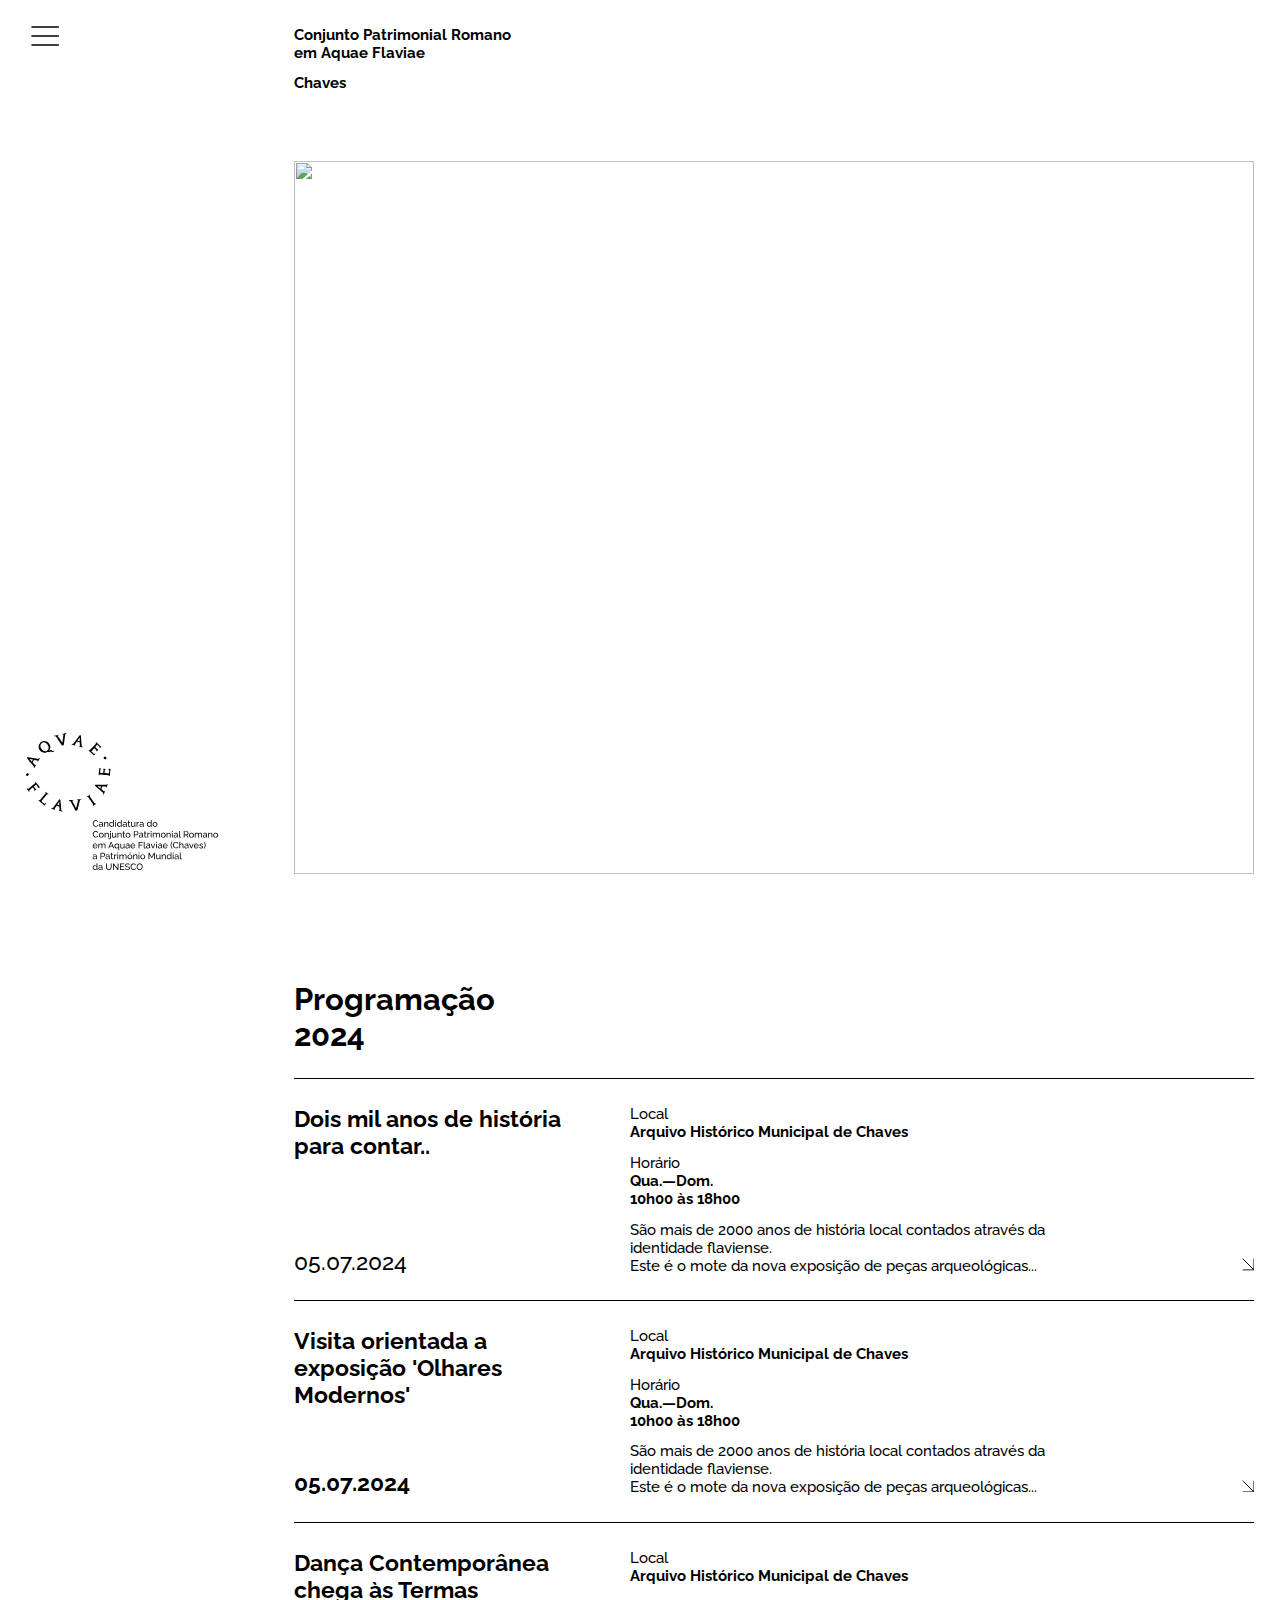
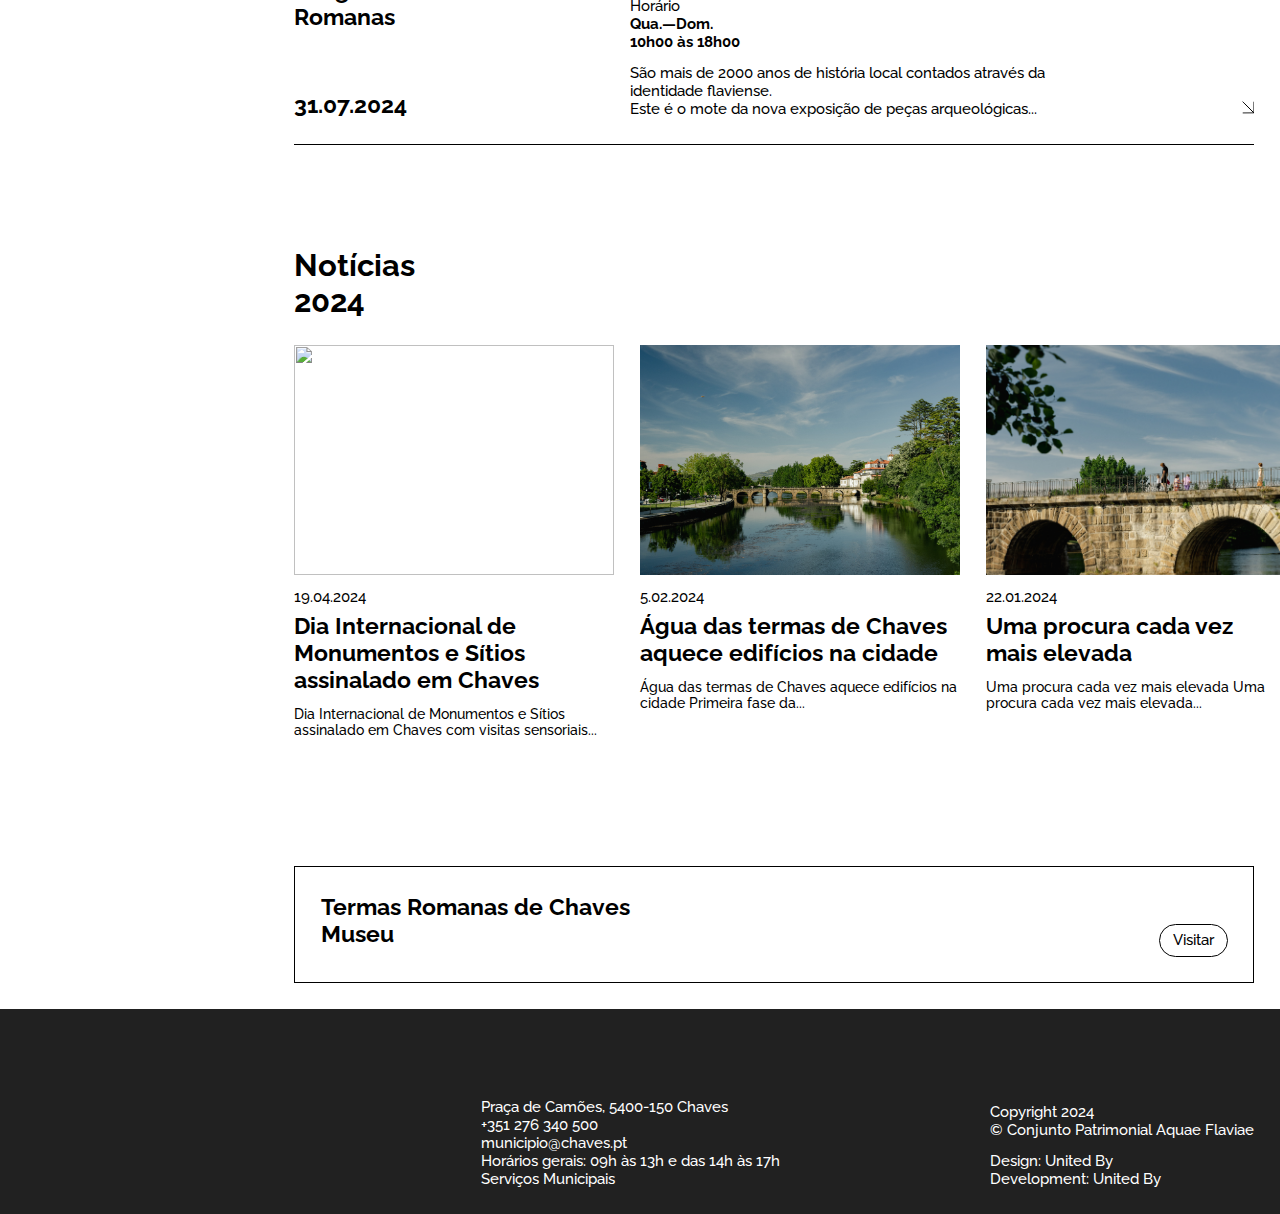
==== index.html @ f95d2edf "++" ====
<!DOCTYPE html>
<html>

<head>
    <title>Aqua Flaviae</title>
    <meta charset="UTF-8">
    <meta name="viewport" content="width=device-width, initial-scale=1.0">
    <link rel="stylesheet" href="style.css">
    <script src="https://cdnjs.cloudflare.com/ajax/libs/gsap/3.11.2/gsap.min.js"></script>
    <script src="https://cdnjs.cloudflare.com/ajax/libs/gsap/3.11.2/Draggable.min.js"></script>
    <script src="https://cdnjs.cloudflare.com/ajax/libs/gsap/3.11.2/InertiaPlugin.min.js"></script>
    <link rel="stylesheet" href="flickity.css" media="screen">
</head>

<body>
    <div class="geralDiv">
        <div class="lateralDiv">
            <header>
                <div class="menuHeader">
                    <div id="menuIconDesktop" class="menuIcon menuDesktop">
                        <svg id="openMenuDesktop" xmlns="http://www.w3.org/2000/svg" viewBox="0 0 17.2 12.2">
                            <defs>
                                <style>
                                </style>
                            </defs>
                            <g id="Layer_1-2" data-name="Layer 1">
                                <g>
                                    <line class="cls-1" x1=".6" y1=".6" x2="16.6" y2=".6" />
                                    <line class="cls-1" x1=".6" y1="6.1" x2="16.6" y2="6.1" />
                                    <line class="cls-1" x1=".6" y1="11.6" x2="16.6" y2="11.6" />
                                </g>
                            </g>
                        </svg>
                        <svg id="closeMenuDesktop" xmlns="http://www.w3.org/2000/svg" viewBox="0 0 12.51 12.51">
                            <defs>
                                <style>
                                </style>
                            </defs>
                            <g id="Layer_1-2" data-name="Layer 1">
                                <g>
                                    <line class="cls-1" x1=".6" y1=".6" x2="11.91" y2="11.91" />
                                    <line class="cls-1" x1="11.91" y1=".6" x2=".6" y2="11.91" />
                                </g>
                            </g>
                        </svg>
                    </div>
                    <div id="menuItemsDesktop">
                        <a href="index.html">
                            <li class="selected">Início</li>
                        </a>
                        <a href="bemPatrimonial.html">
                            <li>Bem Patrimonial</li>
                        </a>

                        <a href="candidatura.html">
                            <li>Candidatura</li>
                        </a>

                        <a href="unesco.html">
                            <li>UNESCO</li>
                        </a>
                        <a href="contactos.html">
                            <li>Contactos</li>
                        </a>
                        <p class="marginTopHalf">PT/EN</p>
                    </div>
                </div>

                <div class="menuMobile">

                </div>

                <div id="menuIconMobile" class="menuIcon">
                    <img src="data/geral/menu.svg">
                </div>
            </header>

            <div id="logoHeader">
                <a href="index.html"> <img id="logoEstatico" src="data/geral/logoWhite.svg"></a>
            </div>
        </div>

        <div id="logoHeaderMobile">
            <a href="index.html"> <img id="logoEstatico" src="data/geral/logo.svg"></a>
        </div>

        <main class="mainDiv">
            <div class="topDiv">
                <p>Conjunto Patrimonial Romano </p>
                <p>em Aquae Flaviae</p>
                <p class="marginTopHalf">Chaves</p>
            </div>
            <div class="imageIndex">
                <img class="borderRadius" src="data/fotos/2024.05_CHAVES_v1.0_IMG_0368.jpg">
            </div>


            <!--Agenda-->
            <div class="marginTopDouble">
                <div class="agendaDiv">
                    <h2 class="marginTop4 marginBottomDefault">
                        Programação<br>2024
                    </h2>

                    <div class="agendaGeneral">
                        <!--Agenda1-->
                        <a href="agenda.html">
                            <div class="agenda">
                                <div class="agendaH1">
                                    <h3>Dois mil anos de história para contar..</h3>
                                    <h3 class="regular">05.07.2024</h3>
                                </div>
                                <div class="agendaDetails">
                                    <div>
                                        <p class="marginBottomHalf">Local<br>
                                            <span style="font-weight:bold;">Arquivo Histórico Municipal de Chaves</span>
                                        </p>

                                        <p class="marginBottomHalf">Horário<br>
                                            <span style="font-weight:bold;">Qua.—Dom.</span><br>
                                            <span style="font-weight:bold;">10h00 às 18h00</span>
                                        </p>

                                        <p class="noneMobile">São mais de 2000 anos de história local contados através
                                            da identidade
                                            flaviense.<br>
                                            Este é o mote da nova exposição de peças arqueológicas...</p>
                                        </p>
                                    </div>
                                    <div class="agendaArrow">
                                        <svg xmlns="http://www.w3.org/2000/svg" viewBox="0 0 14.79 14.79">
                                            <defs>
                                                <style>

                                                </style>
                                            </defs>
                                            <g id="Layer_1-2" data-name="Layer 1">
                                                <g id="Group_9" data-name="Group 9">
                                                    <path id="Path_1" data-name="Path 1" class="cls-1"
                                                        d="M3.46,3.46l10.24,10.24.08-12.41" />
                                                    <path id="Path_2" data-name="Path 2" class="cls-1"
                                                        d="M1,1l12.7,12.7-12.41.08" />
                                                </g>
                                            </g>
                                        </svg>
                                    </div>
                                </div>
                            </div>
                        </a>

                        <!--Agenda2-->
                        <a href="agenda.html">
                            <div class="agenda">
                                <div class="agendaH1">
                                    <h3>Visita orientada a exposição 'Olhares Modernos'</h3>
                                    <h3>05.07.2024</h3>
                                </div>
                                <div class="agendaDetails">
                                    <div>
                                        <p class="marginBottomHalf">Local<br>
                                            <span style="font-weight:bold;">Arquivo Histórico Municipal de Chaves</span>
                                        </p>

                                        <p class="marginBottomHalf">Horário<br>
                                            <span style="font-weight:bold;">Qua.—Dom.</span><br>
                                            <span style="font-weight:bold;">10h00 às 18h00</span>
                                        </p>

                                        <p class="noneMobile">São mais de 2000 anos de história local contados através
                                            da identidade
                                            flaviense.<br>
                                            Este é o mote da nova exposição de peças arqueológicas...</p>
                                        </p>
                                    </div>
                                    <div class="agendaArrow">
                                        <svg xmlns="http://www.w3.org/2000/svg" viewBox="0 0 14.79 14.79">
                                            <defs>
                                                <style>

                                                </style>
                                            </defs>
                                            <g id="Layer_1-2" data-name="Layer 1">
                                                <g id="Group_9" data-name="Group 9">
                                                    <path id="Path_1" data-name="Path 1" class="cls-1"
                                                        d="M3.46,3.46l10.24,10.24.08-12.41" />
                                                    <path id="Path_2" data-name="Path 2" class="cls-1"
                                                        d="M1,1l12.7,12.7-12.41.08" />
                                                </g>
                                            </g>
                                        </svg>
                                    </div>
                                </div>
                            </div>
                        </a>

                        <!--Agenda3-->
                        <a href="agenda.html">
                            <div class="agenda agendaLast">
                                <div class="agendaH1">
                                    <h3>Dança Contemporânea chega às Termas Romanas</h3>
                                    <h3>31.07.2024</h3>
                                </div>
                                <div class="agendaDetails">
                                    <div>
                                        <p class="marginBottomHalf">Local<br>
                                            <span style="font-weight:bold;">Arquivo Histórico Municipal de Chaves</span>
                                        </p>

                                        <p class="marginBottomHalf">Horário<br>
                                            <span style="font-weight:bold;">Qua.—Dom.</span><br>
                                            <span style="font-weight:bold;">10h00 às 18h00</span>
                                        </p>

                                        <p class="noneMobile">São mais de 2000 anos de história local contados através
                                            da identidade
                                            flaviense.<br>
                                            Este é o mote da nova exposição de peças arqueológicas...</p>
                                        </p>
                                    </div>
                                    <div class="agendaArrow">
                                        <svg xmlns="http://www.w3.org/2000/svg" viewBox="0 0 14.79 14.79">
                                            <defs>
                                                <style>

                                                </style>
                                            </defs>
                                            <g id="Layer_1-2" data-name="Layer 1">
                                                <g id="Group_9" data-name="Group 9">
                                                    <path id="Path_1" data-name="Path 1" class="cls-1"
                                                        d="M3.46,3.46l10.24,10.24.08-12.41" />
                                                    <path id="Path_2" data-name="Path 2" class="cls-1"
                                                        d="M1,1l12.7,12.7-12.41.08" />
                                                </g>
                                            </g>
                                        </svg>
                                    </div>
                                </div>
                            </div>
                        </a>

                    </div>
                </div>
                <div>
                </div>
            </div>


            <!--Notícias-->
            <div class="marginTop4">
                <div class="newsDiv">
                    <h2 class="marginTopDouble marginBottomDefault">
                        Notícias<br>2024
                    </h2>
                    <div class="newsGeneral main-gallery">
                        <!--News1-->
                        <a class="newsLink" href="noticia.html">
                            <div class="news marginBottomDefault gallery-cell">
                                <div class="newsImage">
                                    <img class="borderRadius" src="data/fotos/2024.05_CHAVES_v1.0_IMG_0226.jpg">
                                </div>
                                <div class="newsH1">
                                    <div class="newsH1Title">
                                        <p>19.04.2024</p>
                                        <h3>Dia Internacional de Monumentos e Sítios assinalado em Chaves</h3>
                                        <p>Dia Internacional de Monumentos e Sítios assinalado em Chaves com visitas
                                            sensoriais...</p>
                                    </div>
                                    <div class="agendaArrow">
                                        <svg xmlns="http://www.w3.org/2000/svg" viewBox="0 0 14.79 14.79">
                                            <defs>
                                                <style>

                                                </style>
                                            </defs>
                                            <g id="Layer_1-2" data-name="Layer 1">
                                                <g id="Group_9" data-name="Group 9">
                                                    <path id="Path_1" data-name="Path 1" class="cls-1"
                                                        d="M3.46,3.46l10.24,10.24.08-12.41" />
                                                    <path id="Path_2" data-name="Path 2" class="cls-1"
                                                        d="M1,1l12.7,12.7-12.41.08" />
                                                </g>
                                            </g>
                                        </svg>
                                    </div>
                                </div>
                            </div>
                        </a>
                        <!--News2-->
                        <a class="newsLink" href="noticia.html">
                            <div class="news marginBottomDefault gallery-cell">
                                <div class="newsImage">
                                    <img class="borderRadius" src="data/fotos/2024.05_CHAVES_v1.0_IMG_0262.jpg">
                                </div>
                                <div class="newsH1">
                                    <div class="newsH1Title">
                                        <p>5.02.2024</p>
                                        <h3>Água das termas de Chaves aquece edifícios na cidade</h3>
                                        <p>Água das termas de Chaves aquece edifícios na cidade Primeira fase da...</p>
                                    </div>
                                    <div class="agendaArrow">
                                        <svg xmlns="http://www.w3.org/2000/svg" viewBox="0 0 14.79 14.79">
                                            <defs>
                                                <style>

                                                </style>
                                            </defs>
                                            <g id="Layer_1-2" data-name="Layer 1">
                                                <g id="Group_9" data-name="Group 9">
                                                    <path id="Path_1" data-name="Path 1" class="cls-1"
                                                        d="M3.46,3.46l10.24,10.24.08-12.41" />
                                                    <path id="Path_2" data-name="Path 2" class="cls-1"
                                                        d="M1,1l12.7,12.7-12.41.08" />
                                                </g>
                                            </g>
                                        </svg>
                                    </div>
                                </div>
                            </div>
                        </a>
                        <!--News3-->
                        <a class="newsLink" href="noticia.html">
                            <div class="news marginBottomDefault gallery-cell">
                                <div class="newsImage">
                                    <img class="borderRadius" src="data/fotos/2024.05_CHAVES_v1.0_IMG_0247.jpg">
                                </div>
                                <div class="newsH1">
                                    <div class="newsH1Title">
                                        <p>22.01.2024</p>
                                        <h3>Uma procura cada vez mais elevada</h3>
                                        <p>Uma procura cada vez mais elevada Uma procura cada vez mais elevada...</p>
                                    </div>
                                    <div class="agendaArrow">
                                        <svg xmlns="http://www.w3.org/2000/svg" viewBox="0 0 14.79 14.79">
                                            <defs>
                                                <style>

                                                </style>
                                            </defs>
                                            <g id="Layer_1-2" data-name="Layer 1">
                                                <g id="Group_9" data-name="Group 9">
                                                    <path id="Path_1" data-name="Path 1" class="cls-1"
                                                        d="M3.46,3.46l10.24,10.24.08-12.41" />
                                                    <path id="Path_2" data-name="Path 2" class="cls-1"
                                                        d="M1,1l12.7,12.7-12.41.08" />
                                                </g>
                                            </g>
                                        </svg>
                                    </div>
                                </div>
                            </div>
                        </a>
                        <!--News4-->
                        <a class="newsLink" href="noticia.html">
                            <div class="news marginBottomDefault gallery-cell">
                                <div class="newsImage">
                                    <img class="borderRadius" src="data/fotos/2024.05_CHAVES_v1.0_IMG_0368.jpg">
                                </div>
                                <div class="newsH1">
                                    <div class="newsH1Title">
                                        <p>22.01.2024</p>
                                        <h3>Uma procura cada vez mais elevada</h3>
                                        <p>Uma procura cada vez mais elevada Uma procura cada vez mais elevada...</p>
                                    </div>
                                    <div class="agendaArrow">
                                        <svg xmlns="http://www.w3.org/2000/svg" viewBox="0 0 14.79 14.79">
                                            <defs>
                                                <style>

                                                </style>
                                            </defs>
                                            <g id="Layer_1-2" data-name="Layer 1">
                                                <g id="Group_9" data-name="Group 9">
                                                    <path id="Path_1" data-name="Path 1" class="cls-1"
                                                        d="M3.46,3.46l10.24,10.24.08-12.41" />
                                                    <path id="Path_2" data-name="Path 2" class="cls-1"
                                                        d="M1,1l12.7,12.7-12.41.08" />
                                                </g>
                                            </g>
                                        </svg>
                                    </div>
                                </div>
                            </div>
                        </a>
                    </div>
                </div>

                <div class="arrowScroll">
                    <img id="backArrowNews" src="data/geral/arrowBack.svg">
                    <img id="nextArrowNews" src="data/geral/arrowNext.svg">
                </div>
                <div>
                </div>
            </div>

            <!--Visita-->
            <div class="marginTop4 visitaDiv">
                <div>
                    <h3> <span style="font-weight:bold;">Termas Romanas de Chaves</span><br>Museu</h3>
                </div>
                <div class="buttonVisitDiv">
                    <a href="https://museutermasromanaschaves.pt/" target="_blank"><button
                            class="button">Visitar</button></a>
                </div>
            </div>
        </main>

    </div>
    <footer id="footer">
        <div>
            <img id="logoFooter" src="data/geral/logoWhite.svg">
        </div>
        <div class="footerContent">

            <div class="noneMobile"></div>
            <div>
                <p>Praça de Camões, 5400-150 Chaves</p>
                <p>+351 276 340 500</p>
                <p>municipio@chaves.pt</p>
                <p>Horários gerais: 09h às 13h e das 14h às 17h</p>
                <p>Serviços Municipais</p>
            </div>
            <div>
                <p>Copyright 2024</p>
                <p class="marginBottomHalf">© Conjunto Patrimonial Aquae Flaviae</p>
                <p>Design: United By</p>
                <p>Development: United By</p>
            </div>
        </div>
    </footer>



    <script src="js/mobileHeight.js"></script>
    <script src="js/header.js"></script>
    <script src="js/flikity.js"></script>
    <script src="js/index.js"></script>
</body>

</html>
---- style.css ----
@import url('https://fonts.googleapis.com/css2?family=Raleway:ital,wght@0,100..900;1,100..900&display=swap');

:root {
    --marginH: 2vw;
    --marginHMobile: 6vw;
    --topDiv: 15vh;
    --topDivMobile: 10vh;
    --borderRadius: 0px;
    --headerHeightMobile: 15vh;


    --black: #212121;
    --grey: #F2F2F2;

}


* {
    margin: 0;
    padding: 0;
    font-family: "Raleway", sans-serif;
    font-optical-sizing: auto;
    font-weight: 500;
    font-style: normal;
}

body {
    overflow-x: hidden;
}

p,
li,
.button {
    font-size: calc(10px + 0.390625vw);
}

p,
h3 {
    text-wrap: pretty;
}

.button {
    font-size: calc(10px + 0.390625vw);
}

.newsDetails p {
    font-size: calc(10px + 0.390625vw);
    text-wrap: wrap;
}

footer p {
    font-size: calc(10px + 0.390625vw);
}

h1 {
    font-size: calc(30px + 0.390625vw);
    font-weight: 700;
}

h2 {
    font-size: calc(26px + 0.390625vw);
    font-weight: 700;
}

h3 {
    font-size: calc(18px + 0.390625vw);
    font-weight: 700;
}

h4 {
    font-size: calc(13px + 0.390625vw);
    font-weight: 500;
    text-wrap: pretty;
}

.borderRadius {
    border-radius: var(--borderRadius);
}

.bold {
    font-weight: 700 !important;
}

.regular{
    font-weight: 500 !important;
}

::-moz-selection {
    background: var(--grey);
}

::selection {
    background: var(--grey);
}


a {
    text-decoration: none;
    color: black;
}

.marginTopDefault {
    margin-top: var(--marginH);
}

.marginBottomDefault {
    margin-bottom: var(--marginH);
}


.marginTopDouble {
    margin-top: calc(var(--marginH) * 2);
}

.marginBottomDouble {
    margin-bottom: calc(var(--marginH) * 2);
}

.marginTopHalf {
    margin-top: calc(var(--marginH) / 2);
}

.marginBottomHalf {
    margin-bottom: calc(var(--marginH) / 2);
}

.marginTop4 {
    margin-top: calc(var(--marginH) * 4);
}

.marginBottom4 {
    margin-bottom: calc(var(--marginH) * 4);
}

.marginTopTriple {
    margin-top: calc(var(--marginH) * 3);
}

.marginBottomTriple {
    margin-bottom: calc(var(--marginH) * 3);
}


/*geral*/
.arrowScroll {
    display: none !important;
}

.geralDiv {
    display: flex;
    justify-content: space-between;
}

.lateralDiv {
    width: 25%;
    height: calc(100vh - var(--marginH)*2);
    display: flex;
    flex-direction: column;
    justify-content: space-between;
    position: -webkit-sticky;
    position: sticky;
    background-color: white;
    top: 0;
    z-index: 2;
    padding: var(--marginH);
}

.mainDiv {
    width: 75%;
    padding: var(--marginH);
}

.topDiv {
    min-height: var(--topDiv);
}

header {
    height: var(--topDiv);
}

.topDiv p {
    font-weight: 700;
}

.textDiv {
    width: 60%;
}

.section {
    min-height: calc(100vh - var(--marginH) * 2);
    display: flex;
    flex-direction: column;
    justify-content: space-between;
    gap: var(--marginH);
}



/*header*/
.menuIcon {
    width: 3vw;
    display: flex;
    align-items: flex-start;
    justify-content: center;
}

.menuIcon svg {
    height: 1.2vw;
    min-height: 20px;
    fill: none;
    stroke: #000;
    stroke-linecap: round;
    stroke-miterlimit: 10;
    stroke-width: 1px;
}

#menuIconMobile {
    display: none;
}

.menuHeader {
    display: flex;
}

.menuHeader img {
    height: calc(var(--marginH)/2)
}

#closeMenuDesktop {
    display: none;
}

#logoHeader {
    display: grid;
    position: fixed;
    bottom: 0;
    margin-bottom: var(--marginH);
    mix-blend-mode: difference;
    width: calc(21% - var(--marginH)*3);
}


#logoHeaderMobile {
    display: none;
}

#menuItemsDesktop li {
    list-style-type: none;
    margin-left: 0vw;
    transition: margin-left 0.5s;
}

#menuItemsDesktop li:hover {
    margin-left: 1vw;
    transition: margin-left 0.5s;
}

#menuItemsDesktop {
    display: block;
    margin-left: calc(var(--marginH)/4);
    opacity: 0;
    transition: opacity 0.5s;
    pointer-events: none;
}

#menuItemsDesktop.show {
    display: block;
    opacity: 1;
    pointer-events: visible;
}

.selected {
    font-weight: 700;
}

#logoPart1 {
    transition: transform 0.1s linear;
    width: calc(70% / 2.5) !important;
}



/*patrimonio mundial*/
.imagePatrimonio img {
    height: 50vh !important;
    border-radius: var(--borderRadius);
}

.image100 {
    width: calc(100% - var(--marginH)/2);
    object-fit: cover;
    border-radius: var(--borderRadius);
}

.marginPatrimonio {
    margin-top: 15vh;
}

.section50 {
    display: flex;
    justify-content: space-between;

}

.imageSectionFlex {
    display: flex;
    justify-content: space-between;
}

.imageSectionFlex img {
    width: 30%;
    border-radius: var(--borderRadius);
}

.section50 .imageSection,
.section50 .textDiv {
    width: calc(50% - var(--marginH)/2);
}

.imagePatrimonio50 {
    width: 100%;
    border-radius: var(--borderRadius);
}

.textDiv h3 {
    font-weight: 500;
}

.seeMore {
    text-decoration: underline;
}


.section50 .textDiv {
    display: flex;
    flex-direction: column;
    justify-content: space-between;
    gap: var(--marginH);
}



/*Unesco*/
.textDiv50 {
    display: flex;
    justify-content: space-between
}

.textDiv50 div {
    width: calc(50% - var(--marginH));
}

.textDiv50 .buttonUnesco {
    width: auto !important;
    ;
}

.buttonUnesco {
    display: flex;
    gap: var(--marginH);
}

.alignEnd {
    display: flex;
    justify-content: flex-end;
}

.imageIndex video {
    width: 100%;
    height: calc(100vh - var(--marginH)* 2 - var(--topDiv));
    object-fit: cover;
    border-radius: var(--borderRadius);
}

.imageSectionFlex video {
    width: 30%;
    border-radius: var(--borderRadius);
}



/*index*/
.imageIndex img {
    width: 100%;
    height: calc(100vh - var(--marginH)* 2 - var(--topDiv));
    object-fit: cover;
    border-radius: var(--borderRadius);
}



.test {
    margin-top: var(--marginH)
}


.agenda {
    display: flex;
    justify-content: space-between;
    border-top: solid 1px black;
    padding: var(--marginH) 0 ;
    border-radius: var(--borderRadius);
    transition: background-color 0.5s;
}

.agendaLast {
    border-bottom: solid 1px black;
    padding-bottom: var(--marginH);
}

.agenda:hover {
    cursor: pointer;
}

.agendaH1 {
    width: 30%;
    display: flex;
    flex-direction: column;
    justify-content: space-between;
}

.agendaDetails {
    width: 65%;
    display: flex;
    justify-content: flex-end;
    gap: var(--marginH);
}

.agendaArrow {
    align-items: flex-end;
    margin-left: calc(var(--marginH));
    align-self: flex-end;
}

.agendaArrow svg {
    width: 1vw;
    fill: none;
    stroke: #000;
    stroke-linecap: round;
    stroke-linejoin: round;
    stroke-width: 1px;
}

.newsGeneral {
    display: inline-flex;
    gap: calc(var(--marginH));
    overflow: hidden;
    white-space: nowrap;
    cursor: grab;
    user-select: none;
    -webkit-user-drag: none;
    -moz-user-select: none;
    -ms-user-select: none;
}

.news {
    user-select: none;
    color: black;
    flex: 0 0 auto;
    width: 25vw;
    transform: stroke-width 1s;
}

.newsLink {
    position: relative;
}

.news .agendaArrow {
    position: absolute;
    bottom: 0;
    right: 0;
    display: none;
}

.newsGeneral:active {
    cursor: grabbing;
}

.newsH1 {
    display: flex;
    justify-content: space-between;
    align-items: flex-start;
    text-wrap: wrap;
}

.newsImage {
    margin-bottom: calc(var(--marginH)/2);

    max-width: 100%;
    overflow: hidden;
}

.newsImage img {
    height: 18vw;
    width: 25vw;
    object-fit: cover;
    display: block;
    max-width: 100%;
}

.visitaDiv {
    display: flex;
    justify-content: space-between;
    border-color: black;
    border-width: 1px;
    border-style: solid;
    padding: calc(var(--marginH));
    border-radius: var(--borderRadius);
    height: 5vw;
}


.news p {
    text-wrap: pretty;
}

.newsH1Title {
    width: 100%;
    display: flex;
    flex-direction: column;
    justify-content: space-between;
    text-wrap: wrap;
}

.newsH1Title h3 {
    text-wrap: pretty;
    margin-bottom: calc(var(--marginH)/2);
}

.newsH1Title p:first-child {
    margin-bottom: calc(var(--marginH)/4);
}

.newsH1Title p:last-child {
    font-size: calc(9px + 0.390625vw);
}

.button {
    background-color: white;
    color: black;
    border-color: black;
    border-width: 1px;
    border-style: solid;
    padding: calc(var(--marginH)/4) calc(var(--marginH)/2);
    text-align: center;
    text-decoration: none;
    border-radius: 100px;
    display: inline-block;
    transition: background-color 1s;
}

.button:hover {
    background-color: var(--grey);
    cursor: pointer;
}

.buttonVisitDiv {
    display: flex;
    align-items: flex-end;
}

.arrowScroll img {
    width: 1.5vw;
}

.arrowScroll {
    width: 100%;
    display: flex;
    justify-content: space-between;
}

.arrowScroll img {
    cursor: pointer;
}






/*news*/
.topDivNews {
    display: flex;
    flex-direction: column;
    justify-content: space-between;
}


.newsDetails {
    align-self: flex-end;
}

.newsDetails p {
    font-weight: 500 !important;
}

.titleNews {
    width: 40%;
}

.titleNews h1 {
    text-wrap: pretty;
}



/*agenda*/
.topDivAgenda {
    display: flex;
    justify-content: space-between;
}





/*contactos*/
@keyframes pulse {
    0% {
        transform: scale(1);
    }

    50% {
        transform: scale(2);
    }

    100% {
        transform: scale(1);
    }
}

#mapaChaves {
    position: relative;
    display: inline-block;
}

.ellipse {
    background-color: white;
    z-index: 10;
    border-radius: 50%;
    animation: pulse 5s infinite;
    transform-origin: center;
    width: 1.5vw;
    height: 1.5vw;
}

#ellipseTermas {
    position: absolute;
    top: 44%;
    right: 34.5%;
}

#infoEllipseTermas {
    position: absolute;
    top: 44%;
    right: calc(34.5% + 5%);
}

#ellipsePonte {
    position: absolute;
    top: 54%;
    right: 30.7%;
}

#infoEllipsePonte {
    position: absolute;
    top: 63%;
    right: 18%;
}


.infoEllipse {
    display: none;
    position: absolute;
    background-color: white;
    padding: 10px;
    border: 1px solid #ccc;
    z-index: 20;
    padding: calc(var(--marginH)/2);
    background-color: white;
    border-radius: var(--borderRadius);
}



/*footer*/
footer {
    background-color: var(--black);
    color: white;
    min-height: calc(10vw + var(--marginH) *2);
}

#logoFooter {
    display: none;
    width: 13vw;
}

.footerContent {
    display: flex;
    padding: var(--marginH);
    justify-content: space-between;
    align-items: flex-end;
    min-height: calc(10vw + var(--marginH));
}

.footerContent div {
    min-width: 20%;
}


@media screen and (max-width:900px) {

    /*geral*/
    p,
    .button {
        font-size: calc(13px + 0.390625vw);
    }

    .newsH1Title p:last-child {
        font-size: calc(13px + 0.390625vw);
    }

    h1 {
        font-size: calc(25px + 0.390625vw);
        font-weight: 700;
    }

    h2 {
        font-size: calc(22px + 0.390625vw);
        font-weight: 700;
    }

    h3 {
        font-size: calc(16px + 0.390625vw);
        font-weight: 700;
    }

    #menuIconDesktop {
        display: none;
    }

    #menuIconMobile {
        display: block;
        width: calc(var(--marginHMobile));
    }

    footer {
        z-index: 100;
        position: relative;
        min-height: 12vh !important;
        padding: var(--marginHMobile);
    }

    #logoFooter {
        height: 12vh;
        display: block;
        width: auto;
    }

    .noneMobile {
        display: none;
    }

    #menuItemsDesktop {
        display: none;
    }

    #logoHeader {
        display: none;
    }

    #logoHeaderMobile {
        background-color: white;
        height: 12vh;
        display: block;
        width: 100%;
        position: fixed;
        z-index: 3;
        padding: var(--marginHMobile);
        left: 0;
        right: 0;
        bottom: 0;
        top: auto;
    }

    #closeMenuDesktop {
        display: none;
    }

    .marginTopDefault {
        margin-top: var(--marginHMobile);
    }

    .marginBottomDefault {
        margin-bottom: var(--marginHMobile);
    }

    .marginTopDouble {
        margin-top: calc(var(--marginHMobile) * 2);
    }

    .marginBottomDouble {
        margin-bottom: calc(var(--marginHMobile) * 2);
    }

    .marginTopHalf {
        margin-top: calc(var(--marginHMobile) / 2);
    }

    .marginBottomHalf {
        margin-bottom: calc(var(--marginHMobile) / 2);
    }

    .footerContent {
        align-items: flex-start;
        margin-top: 6vw;
        align-items: flex-start;
        margin-top: var(--marginHMobile);
        gap: var(--marginHMobile);
        flex-direction: column;
    }

    .button{
        padding: calc(var(--marginHMobile) / 4) calc(var(--marginHMobile) / 2);
    }





    /*index*/
    .geralDiv {
        padding: 0;
        margin: 0;
    }

    .lateralDiv {
        width: 5vw;
        padding: var(--marginHMobile);
    }

    .menuItems {
        display: none;
    }

    .mainDiv {
        width: calc(95vw - var(--marginHMobile) * 4);
        padding: var(--marginHMobile);
        overflow-x: hidden;

    }

    #menuItemsDesktop {
        display: none;
    }

    .menuHeader img {
        height: calc(var(--marginHMobile)* 0.7);
    }

    .topDiv {
        height: var(--topDivMobile);
        display: flex;
        flex-direction: column;
    }

    .imageIndex img {
        height: calc(var(--vh, 1h) * 100 - var(--marginHMobile) * 3 - var(--topDivMobile) - 12vh);
        object-fit: cover;
    }

    #logoEstatico {
        width: auto !important;
        height: 100%;
    }

    .agenda {
        flex-direction: column;
        min-width: 50vw !important;
        padding: var(--marginHMobile) 0 ;
    }

    .agendaH1 {
        width: 100%;
        margin-bottom: var(--marginHMobile);
    }

    .agendaDetails {
        width: 100%;
        display: block;
    }

    .agendaArrow svg {
        width: 3.5vw;
    }

    .agendaArrow {
        display: flex;
        align-items: flex-end;
        margin-left: calc(var(--marginH));
        justify-content: flex-end;
    }

    .agendaGeneral {
        gap: calc(var(--marginH) / 2);
        overflow: hidden;
        white-space: nowrap;
    }

    .agendaGeneral svg {
        display: none;
    }

    .agendaGeneral h3 {
        text-wrap: wrap;
    }

    .agendaDetails p {
        text-wrap: wrap;
    }

    .agendaH1 h2:first-child {
        margin-bottom: calc(var(--marginHMobile) / 2);
    }

    .agendaGeneral {
        gap: var(--marginHMobile);
    }

    .newsGeneral {
        gap: var(--marginHMobile);
    }

    .news {
        min-width: 60vw !important;
    }

    .newsH1Title p:first-child {
        margin-bottom: calc(var(--marginHMobile)/2);
    }

    .newsH1Title h3 {
        margin-bottom: calc(var(--marginHMobile) / 2);
    }

    .newsH1Title p:last-child {
        margin-bottom: calc(var(--marginHMobile) / 2);
    }

    .newsImage img {
        height: 60vw;
        width: 100%;
        margin-top: var(--marginHMobile);
    }

    .newsH1 {
        display: flex;
        flex-direction: column;
    }

    .newsH1 svg {
        margin-top: calc(var(--marginHMobile) / 2);
    }

    .newsH1Title {
        width: 100%;
        margin-top: calc(var(--marginHMobile) / 2);
    }

    .newsDetails {
        display: none;
    }

    .arrowScroll img {
        display: none;
    }

    .visitaDiv {
        height: fit-content;
        padding: calc(var(--marginHMobile));
        flex-direction: column;
    }

    .buttonVisitDiv {
        margin-top: calc(var(--marginHMobile)/2);
        justify-content: flex-end;
    }



}
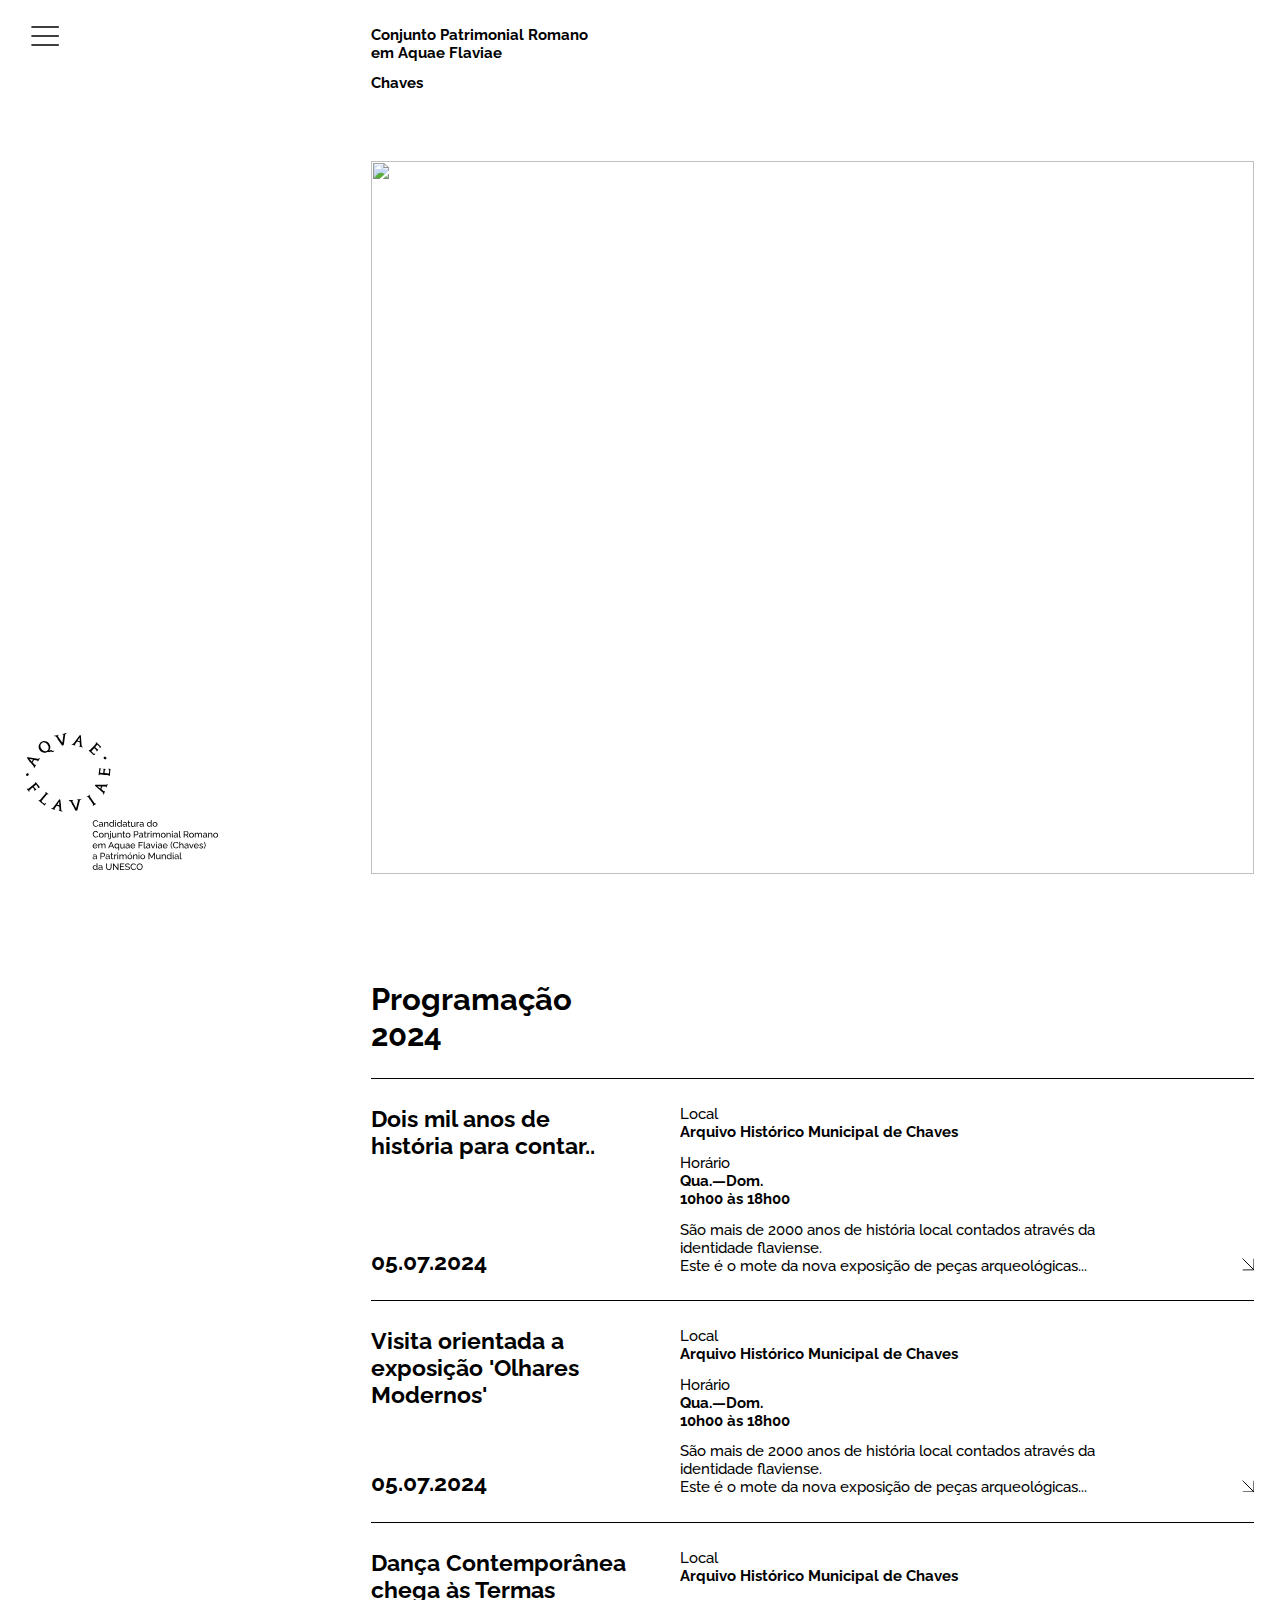
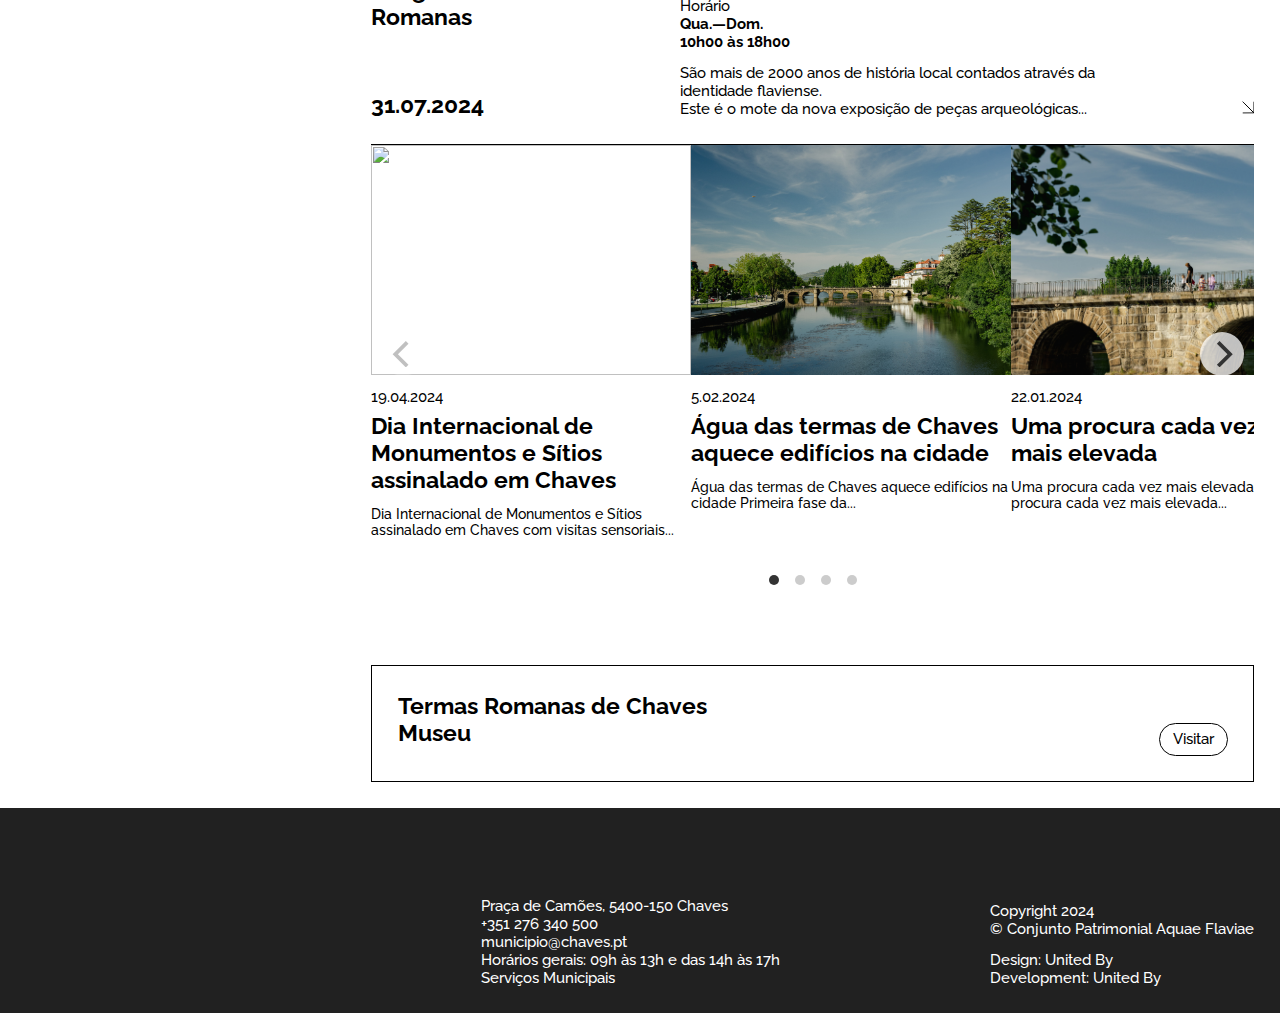
==== commit ccba208e: "+" ====
--- a/index.html
+++ b/index.html
@@ -66,10 +66,6 @@
                     </div>
                 </div>
 
-                <div class="menuMobile">
-
-                </div>
-
                 <div id="menuIconMobile" class="menuIcon">
                     <img src="data/geral/menu.svg">
                 </div>
@@ -108,7 +104,7 @@
                             <div class="agenda">
                                 <div class="agendaH1">
                                     <h3>Dois mil anos de história para contar..</h3>
-                                    <h3 class="regular">05.07.2024</h3>
+                                    <h3 class="agendaDate">05.07.2024</h3>
                                 </div>
                                 <div class="agendaDetails">
                                     <div>
@@ -153,7 +149,7 @@
                             <div class="agenda">
                                 <div class="agendaH1">
                                     <h3>Visita orientada a exposição 'Olhares Modernos'</h3>
-                                    <h3>05.07.2024</h3>
+                                    <h3 class="agendaDate">05.07.2024</h3>
                                 </div>
                                 <div class="agendaDetails">
                                     <div>
@@ -198,7 +194,7 @@
                             <div class="agenda agendaLast">
                                 <div class="agendaH1">
                                     <h3>Dança Contemporânea chega às Termas Romanas</h3>
-                                    <h3>31.07.2024</h3>
+                                    <h3 class="agendaDate">31.07.2024</h3>
                                 </div>
                                 <div class="agendaDetails">
                                     <div>
@@ -246,151 +242,130 @@
 
 
             <!--Notícias-->
-            <div class="marginTop4">
-                <div class="newsDiv">
-                    <h2 class="marginTopDouble marginBottomDefault">
-                        Notícias<br>2024
-                    </h2>
-                    <div class="newsGeneral main-gallery">
-                        <!--News1-->
-                        <a class="newsLink" href="noticia.html">
-                            <div class="news marginBottomDefault gallery-cell">
-                                <div class="newsImage">
-                                    <img class="borderRadius" src="data/fotos/2024.05_CHAVES_v1.0_IMG_0226.jpg">
-                                </div>
-                                <div class="newsH1">
-                                    <div class="newsH1Title">
-                                        <p>19.04.2024</p>
-                                        <h3>Dia Internacional de Monumentos e Sítios assinalado em Chaves</h3>
-                                        <p>Dia Internacional de Monumentos e Sítios assinalado em Chaves com visitas
-                                            sensoriais...</p>
-                                    </div>
-                                    <div class="agendaArrow">
-                                        <svg xmlns="http://www.w3.org/2000/svg" viewBox="0 0 14.79 14.79">
-                                            <defs>
-                                                <style>
-
-                                                </style>
-                                            </defs>
-                                            <g id="Layer_1-2" data-name="Layer 1">
-                                                <g id="Group_9" data-name="Group 9">
-                                                    <path id="Path_1" data-name="Path 1" class="cls-1"
-                                                        d="M3.46,3.46l10.24,10.24.08-12.41" />
-                                                    <path id="Path_2" data-name="Path 2" class="cls-1"
-                                                        d="M1,1l12.7,12.7-12.41.08" />
-                                                </g>
-                                            </g>
-                                        </svg>
-                                    </div>
-                                </div>
-                            </div>
-                        </a>
-                        <!--News2-->
-                        <a class="newsLink" href="noticia.html">
-                            <div class="news marginBottomDefault gallery-cell">
-                                <div class="newsImage">
-                                    <img class="borderRadius" src="data/fotos/2024.05_CHAVES_v1.0_IMG_0262.jpg">
-                                </div>
-                                <div class="newsH1">
-                                    <div class="newsH1Title">
-                                        <p>5.02.2024</p>
-                                        <h3>Água das termas de Chaves aquece edifícios na cidade</h3>
-                                        <p>Água das termas de Chaves aquece edifícios na cidade Primeira fase da...</p>
-                                    </div>
-                                    <div class="agendaArrow">
-                                        <svg xmlns="http://www.w3.org/2000/svg" viewBox="0 0 14.79 14.79">
-                                            <defs>
-                                                <style>
-
-                                                </style>
-                                            </defs>
-                                            <g id="Layer_1-2" data-name="Layer 1">
-                                                <g id="Group_9" data-name="Group 9">
-                                                    <path id="Path_1" data-name="Path 1" class="cls-1"
-                                                        d="M3.46,3.46l10.24,10.24.08-12.41" />
-                                                    <path id="Path_2" data-name="Path 2" class="cls-1"
-                                                        d="M1,1l12.7,12.7-12.41.08" />
-                                                </g>
-                                            </g>
-                                        </svg>
-                                    </div>
-                                </div>
-                            </div>
-                        </a>
-                        <!--News3-->
-                        <a class="newsLink" href="noticia.html">
-                            <div class="news marginBottomDefault gallery-cell">
-                                <div class="newsImage">
-                                    <img class="borderRadius" src="data/fotos/2024.05_CHAVES_v1.0_IMG_0247.jpg">
-                                </div>
-                                <div class="newsH1">
-                                    <div class="newsH1Title">
-                                        <p>22.01.2024</p>
-                                        <h3>Uma procura cada vez mais elevada</h3>
-                                        <p>Uma procura cada vez mais elevada Uma procura cada vez mais elevada...</p>
-                                    </div>
-                                    <div class="agendaArrow">
-                                        <svg xmlns="http://www.w3.org/2000/svg" viewBox="0 0 14.79 14.79">
-                                            <defs>
-                                                <style>
-
-                                                </style>
-                                            </defs>
-                                            <g id="Layer_1-2" data-name="Layer 1">
-                                                <g id="Group_9" data-name="Group 9">
-                                                    <path id="Path_1" data-name="Path 1" class="cls-1"
-                                                        d="M3.46,3.46l10.24,10.24.08-12.41" />
-                                                    <path id="Path_2" data-name="Path 2" class="cls-1"
-                                                        d="M1,1l12.7,12.7-12.41.08" />
-                                                </g>
-                                            </g>
-                                        </svg>
-                                    </div>
-                                </div>
-                            </div>
-                        </a>
-                        <!--News4-->
-                        <a class="newsLink" href="noticia.html">
-                            <div class="news marginBottomDefault gallery-cell">
-                                <div class="newsImage">
-                                    <img class="borderRadius" src="data/fotos/2024.05_CHAVES_v1.0_IMG_0368.jpg">
-                                </div>
-                                <div class="newsH1">
-                                    <div class="newsH1Title">
-                                        <p>22.01.2024</p>
-                                        <h3>Uma procura cada vez mais elevada</h3>
-                                        <p>Uma procura cada vez mais elevada Uma procura cada vez mais elevada...</p>
-                                    </div>
-                                    <div class="agendaArrow">
-                                        <svg xmlns="http://www.w3.org/2000/svg" viewBox="0 0 14.79 14.79">
-                                            <defs>
-                                                <style>
-
-                                                </style>
-                                            </defs>
-                                            <g id="Layer_1-2" data-name="Layer 1">
-                                                <g id="Group_9" data-name="Group 9">
-                                                    <path id="Path_1" data-name="Path 1" class="cls-1"
-                                                        d="M3.46,3.46l10.24,10.24.08-12.41" />
-                                                    <path id="Path_2" data-name="Path 2" class="cls-1"
-                                                        d="M1,1l12.7,12.7-12.41.08" />
-                                                </g>
-                                            </g>
-                                        </svg>
-                                    </div>
-                                </div>
-                            </div>
-                        </a>
-                    </div>
-                </div>
-
-                <div class="arrowScroll">
-                    <img id="backArrowNews" src="data/geral/arrowBack.svg">
-                    <img id="nextArrowNews" src="data/geral/arrowNext.svg">
-                </div>
-                <div>
-                </div>
-            </div>
+            <div class="main-gallery">
+                <!--News1-->
+                <div class="news marginBottomDefault gallery-cell">
+                    <div class="newsImage">
+                        <img class="borderRadius" src="data/fotos/2024.05_CHAVES_v1.0_IMG_0226.jpg">
+                    </div>
+                    <div class="newsH1">
+                        <div class="newsH1Title">
+                            <p class="agendaDate">19.04.2024</p>
+                            <h3>Dia Internacional de Monumentos e Sítios assinalado em Chaves</h3>
+                            <p>Dia Internacional de Monumentos e Sítios assinalado em Chaves com visitas
+                                sensoriais...</p>
+                        </div>
+                        <div class="agendaArrow">
+                            <svg xmlns="http://www.w3.org/2000/svg" viewBox="0 0 14.79 14.79">
+                                <defs>
+                                    <style>
+
+                                    </style>
+                                </defs>
+                                <g id="Layer_1-2" data-name="Layer 1">
+                                    <g id="Group_9" data-name="Group 9">
+                                        <path id="Path_1" data-name="Path 1" class="cls-1"
+                                            d="M3.46,3.46l10.24,10.24.08-12.41" />
+                                        <path id="Path_2" data-name="Path 2" class="cls-1"
+                                            d="M1,1l12.7,12.7-12.41.08" />
+                                    </g>
+                                </g>
+                            </svg>
+                        </div>
+                    </div>
+                </div>
+                <!--News2-->
+                <div class="news marginBottomDefault gallery-cell">
+                    <div class="newsImage">
+                        <img class="borderRadius" src="data/fotos/2024.05_CHAVES_v1.0_IMG_0262.jpg">
+                    </div>
+                    <div class="newsH1">
+                        <div class="newsH1Title">
+                            <p class="agendaDate">5.02.2024</p>
+                            <h3>Água das termas de Chaves aquece edifícios na cidade</h3>
+                            <p>Água das termas de Chaves aquece edifícios na cidade Primeira fase da...</p>
+                        </div>
+                        <div class="agendaArrow">
+                            <svg xmlns="http://www.w3.org/2000/svg" viewBox="0 0 14.79 14.79">
+                                <defs>
+                                    <style>
+
+                                    </style>
+                                </defs>
+                                <g id="Layer_1-2" data-name="Layer 1">
+                                    <g id="Group_9" data-name="Group 9">
+                                        <path id="Path_1" data-name="Path 1" class="cls-1"
+                                            d="M3.46,3.46l10.24,10.24.08-12.41" />
+                                        <path id="Path_2" data-name="Path 2" class="cls-1"
+                                            d="M1,1l12.7,12.7-12.41.08" />
+                                    </g>
+                                </g>
+                            </svg>
+                        </div>
+                    </div>
+                </div>
+                <!--News3-->
+                <div class="news marginBottomDefault gallery-cell">
+                    <div class="newsImage">
+                        <img class="borderRadius" src="data/fotos/2024.05_CHAVES_v1.0_IMG_0247.jpg">
+                    </div>
+                    <div class="newsH1">
+                        <div class="newsH1Title">
+                            <p class="agendaDate">22.01.2024</p>
+                            <h3>Uma procura cada vez mais elevada</h3>
+                            <p>Uma procura cada vez mais elevada Uma procura cada vez mais elevada...</p>
+                        </div>
+                        <div class="agendaArrow">
+                            <svg xmlns="http://www.w3.org/2000/svg" viewBox="0 0 14.79 14.79">
+                                <defs>
+                                    <style>
+
+                                    </style>
+                                </defs>
+                                <g id="Layer_1-2" data-name="Layer 1">
+                                    <g id="Group_9" data-name="Group 9">
+                                        <path id="Path_1" data-name="Path 1" class="cls-1"
+                                            d="M3.46,3.46l10.24,10.24.08-12.41" />
+                                        <path id="Path_2" data-name="Path 2" class="cls-1"
+                                            d="M1,1l12.7,12.7-12.41.08" />
+                                    </g>
+                                </g>
+                            </svg>
+                        </div>
+                    </div>
+                </div>
+                <!--News4-->
+                <div class="news marginBottomDefault gallery-cell">
+                    <div class="newsImage">
+                        <img class="borderRadius" src="data/fotos/2024.05_CHAVES_v1.0_IMG_0368.jpg">
+                    </div>
+                    <div class="newsH1">
+                        <div class="newsH1Title">
+                            <p class="agendaDate">22.01.2024</p>
+                            <h3>Uma procura cada vez mais elevada</h3>
+                            <p>Uma procura cada vez mais elevada Uma procura cada vez mais elevada...</p>
+                        </div>
+                        <div class="agendaArrow">
+                            <svg xmlns="http://www.w3.org/2000/svg" viewBox="0 0 14.79 14.79">
+                                <defs>
+                                    <style>
+
+                                    </style>
+                                </defs>
+                                <g id="Layer_1-2" data-name="Layer 1">
+                                    <g id="Group_9" data-name="Group 9">
+                                        <path id="Path_1" data-name="Path 1" class="cls-1"
+                                            d="M3.46,3.46l10.24,10.24.08-12.41" />
+                                        <path id="Path_2" data-name="Path 2" class="cls-1"
+                                            d="M1,1l12.7,12.7-12.41.08" />
+                                    </g>
+                                </g>
+                            </svg>
+                        </div>
+                    </div>
+                </div>
+            </div>
+
 
             <!--Visita-->
             <div class="marginTop4 visitaDiv">
@@ -430,9 +405,55 @@
 
 
 
+    <div class="menuMobile">
+        <div class="topMenuMobile">
+            <svg id="closeMenuMobile" xmlns="http://www.w3.org/2000/svg" viewBox="0 0 12.51 12.51">
+                <defs>
+                    <style>
+                    </style>
+                </defs>
+                <g id="Layer_1-2" data-name="Layer 1">
+                    <g>
+                        <line class="cls-1" x1=".6" y1=".6" x2="11.91" y2="11.91" />
+                        <line class="cls-1" x1="11.91" y1=".6" x2=".6" y2="11.91" />
+                    </g>
+                </g>
+            </svg>
+
+            <p>PT/EN</p>
+        </div>
+        <div id="menuItemsMobile">
+            <a href="index.html">
+                <li class="selected">Início</li>
+            </a>
+            <a href="bemPatrimonial.html">
+                <li>Bem Patrimonial</li>
+            </a>
+
+            <a href="candidatura.html">
+                <li>Candidatura</li>
+            </a>
+
+            <a href="unesco.html">
+                <li>UNESCO</li>
+            </a>
+            <a href="contactos.html">
+                <li>Contactos</li>
+            </a>
+        </div>
+
+        <div class="botMenuMobile">
+            <a href="index.html"> <img src="data/geral/logo.svg"></a>
+
+        </div>
+
+    </div>
+
+
+
     <script src="js/mobileHeight.js"></script>
     <script src="js/header.js"></script>
-    <script src="js/flikity.js"></script>
+    <script src="js/flickity.pkgd.min.js"></script>
     <script src="js/index.js"></script>
 </body>
 
--- a/style.css
+++ b/style.css
@@ -26,6 +26,14 @@
 
 body {
     overflow-x: hidden;
+}
+
+body.lock {
+    overflow: hidden;
+}
+
+.menuMobile {
+    display: none;
 }
 
 p,
@@ -419,6 +427,10 @@
     justify-content: space-between;
 }
 
+.agendaH1 h3 {
+    text-wrap: pretty;
+}
+
 .agendaDetails {
     width: 65%;
     display: flex;
@@ -440,6 +452,7 @@
     stroke-linejoin: round;
     stroke-width: 1px;
 }
+
 
 .newsGeneral {
     display: inline-flex;
@@ -731,7 +744,7 @@
     }
 
     h3 {
-        font-size: calc(16px + 0.390625vw);
+        font-size: calc(18px + 0.390625vw);
         font-weight: 700;
     }
 
@@ -761,7 +774,7 @@
         display: none;
     }
 
-    #menuItemsDesktop {
+    #menuItemsDesktop, #menuItemsDesktop.show {
         display: none;
     }
 
@@ -882,13 +895,8 @@
 
     .agendaH1 {
         width: 100%;
-        margin-bottom: var(--marginHMobile);
-    }
-
-    .agendaDetails {
-        width: 100%;
-        display: block;
-    }
+    }
+
 
     .agendaArrow svg {
         width: 3.5vw;
@@ -911,7 +919,7 @@
         display: none;
     }
 
-    .agendaGeneral h3 {
+    .agendaGeneral {
         text-wrap: wrap;
     }
 
@@ -919,6 +927,11 @@
         text-wrap: wrap;
     }
 
+    .agendaH1{
+        margin-bottom: calc(var(--marginHMobile) / 2);
+    }
+    
+
     .agendaH1 h2:first-child {
         margin-bottom: calc(var(--marginHMobile) / 2);
     }
@@ -926,6 +939,8 @@
     .agendaGeneral {
         gap: var(--marginHMobile);
     }
+
+   
 
     .newsGeneral {
         gap: var(--marginHMobile);
@@ -988,4 +1003,63 @@
 
 
 
+
+    .menuMobile{
+        width: calc(100vw - var(--marginHMobile)*2);
+        height: calc(var(--vh, 1h)* 100 - var(--marginHMobile)*2);
+        background-color: var(--grey);
+        padding: var(--marginHMobile);
+        position: fixed;
+        top: calc(var(--vh, 1h) * -100);
+        z-index: 3;
+        transition: top 1s;
+        display: block;
+    }
+
+    .active {
+        transition: top 1s;
+        top: 0 !important;
+    }
+
+    #menuItemsMobile{
+        height: calc(var(--vh, 1h)* 90 - var(--marginHMobile)*3 - 5vh);
+        display: flex;
+        flex-direction: column;
+        justify-content: center;
+        gap:var(--marginHMobile);
+    }
+
+    #closeMenuMobile{
+        stroke:black;
+        width: calc(var(--marginHMobile));
+    }
+
+    .menuMobile li{
+        font-size: calc(22px + 0.390625vw);
+    }
+
+    .menuMobile p{
+        font-size: calc(18px + 0.390625vw);
+    }
+
+    .menuMobile li{
+        list-style: none;
+    }
+
+    .botMenuMobile{
+        height: 12vh;
+        display: flex;
+        justify-content: space-between;
+    }
+
+    .topMenuMobile{
+        height: 5vh;
+        display: flex;
+        justify-content: space-between;
+        align-items: flex-start;
+    }
+
+    .botMenuMobile img{
+        height: 100%;
+    }
 }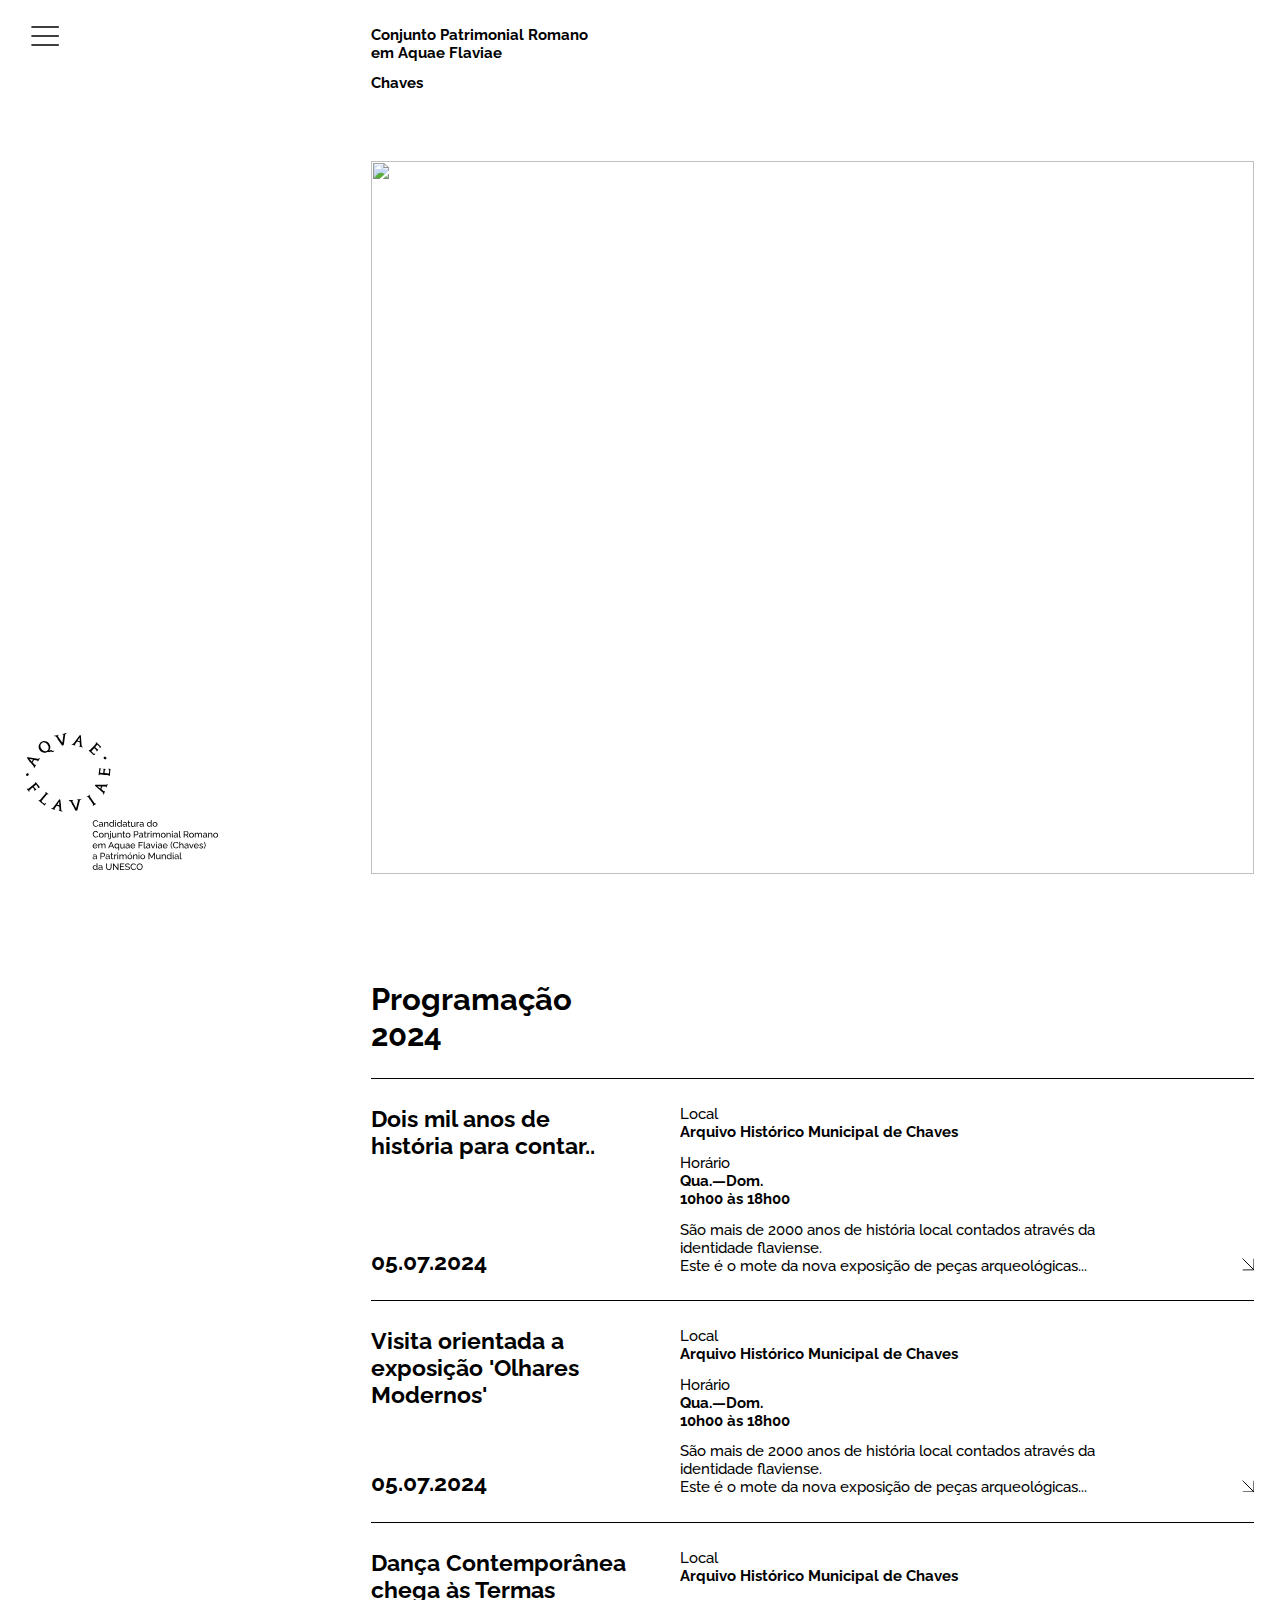
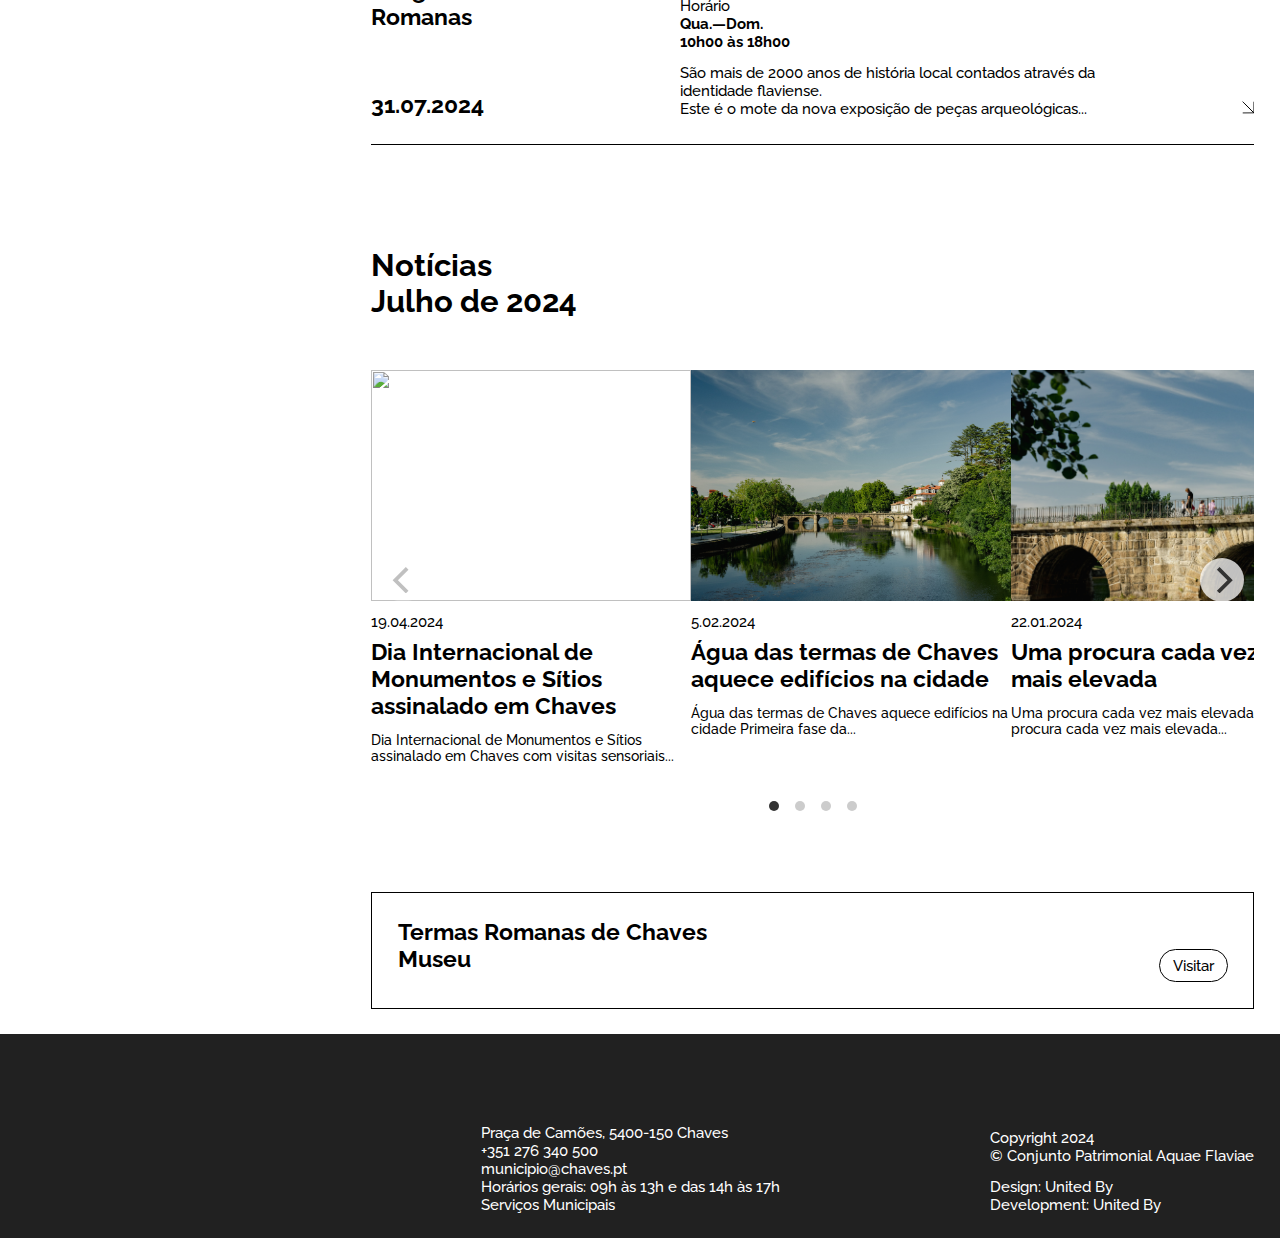
==== commit 98d55104: "++" ====
--- a/index.html
+++ b/index.html
@@ -242,128 +242,136 @@
 
 
             <!--Notícias-->
-            <div class="main-gallery">
-                <!--News1-->
-                <div class="news marginBottomDefault gallery-cell">
-                    <div class="newsImage">
-                        <img class="borderRadius" src="data/fotos/2024.05_CHAVES_v1.0_IMG_0226.jpg">
-                    </div>
-                    <div class="newsH1">
-                        <div class="newsH1Title">
-                            <p class="agendaDate">19.04.2024</p>
-                            <h3>Dia Internacional de Monumentos e Sítios assinalado em Chaves</h3>
-                            <p>Dia Internacional de Monumentos e Sítios assinalado em Chaves com visitas
-                                sensoriais...</p>
-                        </div>
-                        <div class="agendaArrow">
-                            <svg xmlns="http://www.w3.org/2000/svg" viewBox="0 0 14.79 14.79">
-                                <defs>
-                                    <style>
-
-                                    </style>
-                                </defs>
-                                <g id="Layer_1-2" data-name="Layer 1">
-                                    <g id="Group_9" data-name="Group 9">
-                                        <path id="Path_1" data-name="Path 1" class="cls-1"
-                                            d="M3.46,3.46l10.24,10.24.08-12.41" />
-                                        <path id="Path_2" data-name="Path 2" class="cls-1"
-                                            d="M1,1l12.7,12.7-12.41.08" />
+            <div class="noticiasGeral marginBottomDefault">
+                <h2 class="marginTop4 marginBottomDefault">
+                    Notícias<br>Julho de 2024
+                </h2>
+
+                <div class="main-gallery marginTopDouble">
+
+                    <!--News1-->
+                    <div class="news marginBottomDefault gallery-cell">
+                        <div class="newsImage">
+                            <img class="borderRadius" src="data/fotos/2024.05_CHAVES_v1.0_IMG_0226.jpg">
+                        </div>
+                        <div class="newsH1">
+                            <div class="newsH1Title">
+                                <p class="agendaDate">19.04.2024</p>
+                                <h3>Dia Internacional de Monumentos e Sítios assinalado em Chaves</h3>
+                                <p>Dia Internacional de Monumentos e Sítios assinalado em Chaves com visitas
+                                    sensoriais...</p>
+                            </div>
+                            <div class="agendaArrow">
+                                <svg xmlns="http://www.w3.org/2000/svg" viewBox="0 0 14.79 14.79">
+                                    <defs>
+                                        <style>
+
+                                        </style>
+                                    </defs>
+                                    <g id="Layer_1-2" data-name="Layer 1">
+                                        <g id="Group_9" data-name="Group 9">
+                                            <path id="Path_1" data-name="Path 1" class="cls-1"
+                                                d="M3.46,3.46l10.24,10.24.08-12.41" />
+                                            <path id="Path_2" data-name="Path 2" class="cls-1"
+                                                d="M1,1l12.7,12.7-12.41.08" />
+                                        </g>
                                     </g>
-                                </g>
-                            </svg>
-                        </div>
-                    </div>
-                </div>
-                <!--News2-->
-                <div class="news marginBottomDefault gallery-cell">
-                    <div class="newsImage">
-                        <img class="borderRadius" src="data/fotos/2024.05_CHAVES_v1.0_IMG_0262.jpg">
-                    </div>
-                    <div class="newsH1">
-                        <div class="newsH1Title">
-                            <p class="agendaDate">5.02.2024</p>
-                            <h3>Água das termas de Chaves aquece edifícios na cidade</h3>
-                            <p>Água das termas de Chaves aquece edifícios na cidade Primeira fase da...</p>
-                        </div>
-                        <div class="agendaArrow">
-                            <svg xmlns="http://www.w3.org/2000/svg" viewBox="0 0 14.79 14.79">
-                                <defs>
-                                    <style>
-
-                                    </style>
-                                </defs>
-                                <g id="Layer_1-2" data-name="Layer 1">
-                                    <g id="Group_9" data-name="Group 9">
-                                        <path id="Path_1" data-name="Path 1" class="cls-1"
-                                            d="M3.46,3.46l10.24,10.24.08-12.41" />
-                                        <path id="Path_2" data-name="Path 2" class="cls-1"
-                                            d="M1,1l12.7,12.7-12.41.08" />
+                                </svg>
+                            </div>
+                        </div>
+                    </div>
+                    <!--News2-->
+                    <div class="news marginBottomDefault gallery-cell">
+                        <div class="newsImage">
+                            <img class="borderRadius" src="data/fotos/2024.05_CHAVES_v1.0_IMG_0262.jpg">
+                        </div>
+                        <div class="newsH1">
+                            <div class="newsH1Title">
+                                <p class="agendaDate">5.02.2024</p>
+                                <h3>Água das termas de Chaves aquece edifícios na cidade</h3>
+                                <p>Água das termas de Chaves aquece edifícios na cidade Primeira fase da...</p>
+                            </div>
+                            <div class="agendaArrow">
+                                <svg xmlns="http://www.w3.org/2000/svg" viewBox="0 0 14.79 14.79">
+                                    <defs>
+                                        <style>
+
+                                        </style>
+                                    </defs>
+                                    <g id="Layer_1-2" data-name="Layer 1">
+                                        <g id="Group_9" data-name="Group 9">
+                                            <path id="Path_1" data-name="Path 1" class="cls-1"
+                                                d="M3.46,3.46l10.24,10.24.08-12.41" />
+                                            <path id="Path_2" data-name="Path 2" class="cls-1"
+                                                d="M1,1l12.7,12.7-12.41.08" />
+                                        </g>
                                     </g>
-                                </g>
-                            </svg>
-                        </div>
-                    </div>
-                </div>
-                <!--News3-->
-                <div class="news marginBottomDefault gallery-cell">
-                    <div class="newsImage">
-                        <img class="borderRadius" src="data/fotos/2024.05_CHAVES_v1.0_IMG_0247.jpg">
-                    </div>
-                    <div class="newsH1">
-                        <div class="newsH1Title">
-                            <p class="agendaDate">22.01.2024</p>
-                            <h3>Uma procura cada vez mais elevada</h3>
-                            <p>Uma procura cada vez mais elevada Uma procura cada vez mais elevada...</p>
-                        </div>
-                        <div class="agendaArrow">
-                            <svg xmlns="http://www.w3.org/2000/svg" viewBox="0 0 14.79 14.79">
-                                <defs>
-                                    <style>
-
-                                    </style>
-                                </defs>
-                                <g id="Layer_1-2" data-name="Layer 1">
-                                    <g id="Group_9" data-name="Group 9">
-                                        <path id="Path_1" data-name="Path 1" class="cls-1"
-                                            d="M3.46,3.46l10.24,10.24.08-12.41" />
-                                        <path id="Path_2" data-name="Path 2" class="cls-1"
-                                            d="M1,1l12.7,12.7-12.41.08" />
+                                </svg>
+                            </div>
+                        </div>
+                    </div>
+                    <!--News3-->
+                    <div class="news marginBottomDefault gallery-cell">
+                        <div class="newsImage">
+                            <img class="borderRadius" src="data/fotos/2024.05_CHAVES_v1.0_IMG_0247.jpg">
+                        </div>
+                        <div class="newsH1">
+                            <div class="newsH1Title">
+                                <p class="agendaDate">22.01.2024</p>
+                                <h3>Uma procura cada vez mais elevada</h3>
+                                <p>Uma procura cada vez mais elevada Uma procura cada vez mais elevada...</p>
+                            </div>
+                            <div class="agendaArrow">
+                                <svg xmlns="http://www.w3.org/2000/svg" viewBox="0 0 14.79 14.79">
+                                    <defs>
+                                        <style>
+
+                                        </style>
+                                    </defs>
+                                    <g id="Layer_1-2" data-name="Layer 1">
+                                        <g id="Group_9" data-name="Group 9">
+                                            <path id="Path_1" data-name="Path 1" class="cls-1"
+                                                d="M3.46,3.46l10.24,10.24.08-12.41" />
+                                            <path id="Path_2" data-name="Path 2" class="cls-1"
+                                                d="M1,1l12.7,12.7-12.41.08" />
+                                        </g>
                                     </g>
-                                </g>
-                            </svg>
-                        </div>
-                    </div>
-                </div>
-                <!--News4-->
-                <div class="news marginBottomDefault gallery-cell">
-                    <div class="newsImage">
-                        <img class="borderRadius" src="data/fotos/2024.05_CHAVES_v1.0_IMG_0368.jpg">
-                    </div>
-                    <div class="newsH1">
-                        <div class="newsH1Title">
-                            <p class="agendaDate">22.01.2024</p>
-                            <h3>Uma procura cada vez mais elevada</h3>
-                            <p>Uma procura cada vez mais elevada Uma procura cada vez mais elevada...</p>
-                        </div>
-                        <div class="agendaArrow">
-                            <svg xmlns="http://www.w3.org/2000/svg" viewBox="0 0 14.79 14.79">
-                                <defs>
-                                    <style>
-
-                                    </style>
-                                </defs>
-                                <g id="Layer_1-2" data-name="Layer 1">
-                                    <g id="Group_9" data-name="Group 9">
-                                        <path id="Path_1" data-name="Path 1" class="cls-1"
-                                            d="M3.46,3.46l10.24,10.24.08-12.41" />
-                                        <path id="Path_2" data-name="Path 2" class="cls-1"
-                                            d="M1,1l12.7,12.7-12.41.08" />
+                                </svg>
+                            </div>
+                        </div>
+                    </div>
+                    <!--News4-->
+                    <div class="news marginBottomDefault gallery-cell">
+                        <div class="newsImage">
+                            <img class="borderRadius" src="data/fotos/2024.05_CHAVES_v1.0_IMG_0368.jpg">
+                        </div>
+                        <div class="newsH1">
+                            <div class="newsH1Title">
+                                <p class="agendaDate">22.01.2024</p>
+                                <h3>Uma procura cada vez mais elevada</h3>
+                                <p>Uma procura cada vez mais elevada Uma procura cada vez mais elevada...</p>
+                            </div>
+                            <div class="agendaArrow">
+                                <svg xmlns="http://www.w3.org/2000/svg" viewBox="0 0 14.79 14.79">
+                                    <defs>
+                                        <style>
+
+                                        </style>
+                                    </defs>
+                                    <g id="Layer_1-2" data-name="Layer 1">
+                                        <g id="Group_9" data-name="Group 9">
+                                            <path id="Path_1" data-name="Path 1" class="cls-1"
+                                                d="M3.46,3.46l10.24,10.24.08-12.41" />
+                                            <path id="Path_2" data-name="Path 2" class="cls-1"
+                                                d="M1,1l12.7,12.7-12.41.08" />
+                                        </g>
                                     </g>
-                                </g>
-                            </svg>
-                        </div>
-                    </div>
-                </div>
+                                </svg>
+                            </div>
+                        </div>
+                    </div>
+                </div>
+
             </div>
 
 
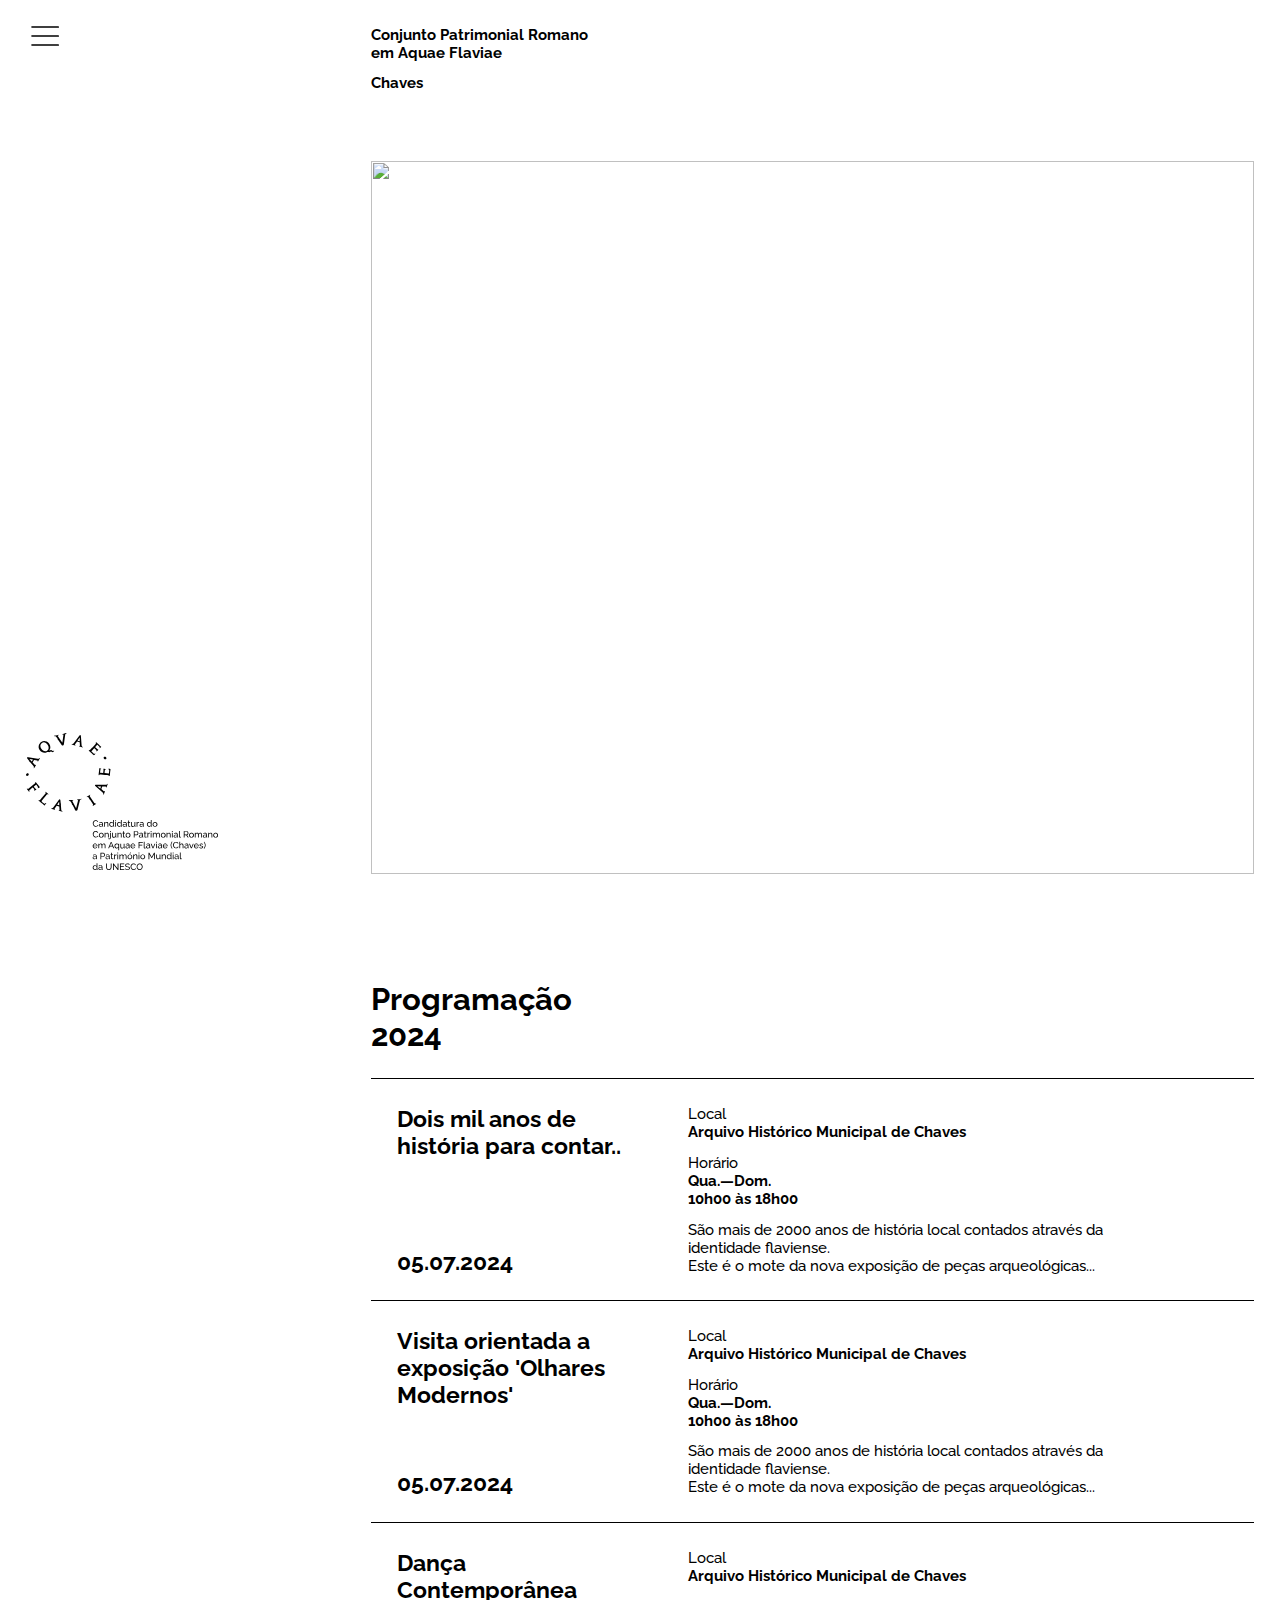
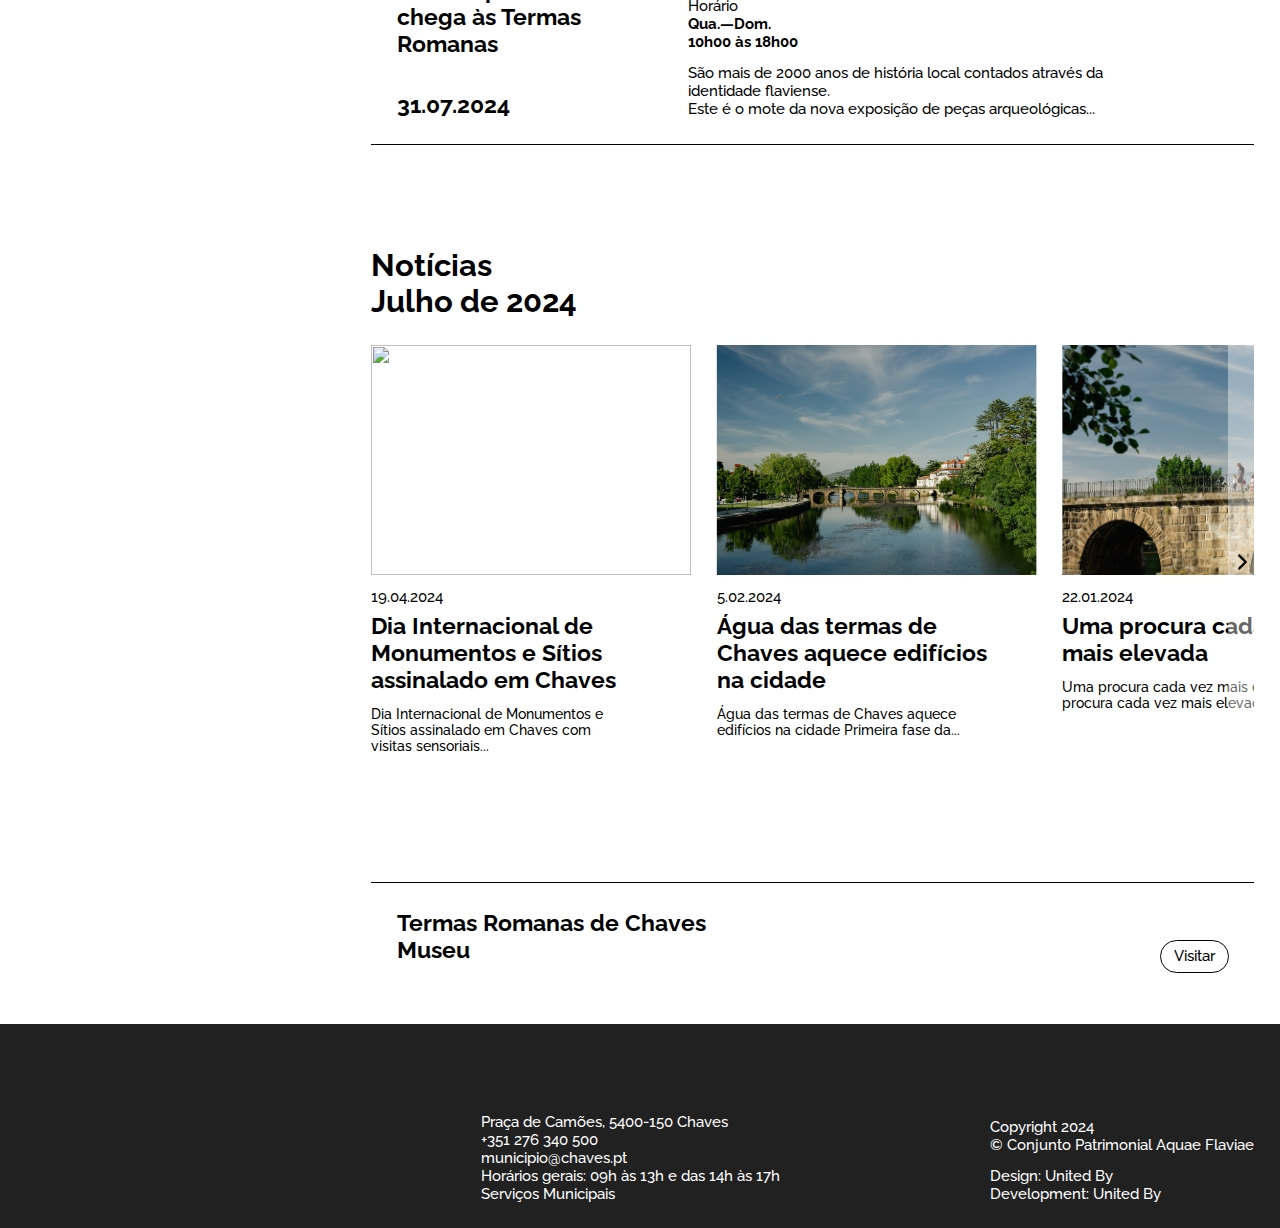
==== commit 011ab102: "++" ====
--- a/index.html
+++ b/index.html
@@ -62,407 +62,362 @@
                         <a href="contactos.html">
                             <li>Contactos</li>
                         </a>
-                        <p class="marginTopHalf">PT/EN</p>
-                    </div>
-                </div>
-
-                <div id="menuIconMobile" class="menuIcon">
-                    <img src="data/geral/menu.svg">
+                        <p class="marginTopHalf"><a class="selected">PT</a>/EN</p>
+                    </div>
                 </div>
             </header>
 
             <div id="logoHeader">
                 <a href="index.html"> <img id="logoEstatico" src="data/geral/logoWhite.svg"></a>
             </div>
+            <div id="logoHeaderMobile">
+                <a href="index.html"> <img id="logoEstatico" src="data/geral/logo.svg"></a>
+            </div>
+            </div>
+
+            <main class="mainDiv">
+                <div class="topDiv">
+                    <p>Conjunto Patrimonial Romano </p>
+                    <p>em Aquae Flaviae</p>
+                    <p class="marginTopHalf">Chaves</p>
+                </div>
+                <div class="imageIndex">
+                    <img class="borderRadius" src="data/fotos/2024.05_CHAVES_v1.0_IMG_0368.jpg">
+                </div>
+
+
+                <!--Agenda-->
+                <div class="marginTopDouble">
+                    <div class="agendaDiv">
+                        <h2 class="marginTop4 marginBottomDefault">
+                            Programação<br>2024
+                        </h2>
+
+                        <div class="agendaGeneral">
+                            <!--Agenda1-->
+                            <a href="agenda.html">
+                                <div class="agenda">
+                                    <div class="agendaH1">
+                                        <h3>Dois mil anos de história para contar..</h3>
+                                        <h3 class="agendaDate">05.07.2024</h3>
+                                    </div>
+                                    <div class="agendaDetails">
+                                        <div>
+                                            <p class="marginBottomHalf">Local<br>
+                                                <span style="font-weight:bold;">Arquivo Histórico Municipal de
+                                                    Chaves</span>
+                                            </p>
+
+                                            <p class="marginBottomHalf">Horário<br>
+                                                <span style="font-weight:bold;">Qua.—Dom.</span><br>
+                                                <span style="font-weight:bold;">10h00 às 18h00</span>
+                                            </p>
+
+                                            <p class="noneMobile">São mais de 2000 anos de história local contados
+                                                através
+                                                da identidade
+                                                flaviense.<br>
+                                                Este é o mote da nova exposição de peças arqueológicas...</p>
+                                            </p>
+                                        </div>
+                                        <div class="agendaArrow">
+                                            <svg xmlns="http://www.w3.org/2000/svg" viewBox="0 0 14.79 14.79">
+                                                <defs>
+                                                    <style>
+
+                                                    </style>
+                                                </defs>
+                                                <g id="Layer_1-2" data-name="Layer 1">
+                                                    <g id="Group_9" data-name="Group 9">
+                                                        <path id="Path_1" data-name="Path 1" class="cls-1"
+                                                            d="M3.46,3.46l10.24,10.24.08-12.41" />
+                                                        <path id="Path_2" data-name="Path 2" class="cls-1"
+                                                            d="M1,1l12.7,12.7-12.41.08" />
+                                                    </g>
+                                                </g>
+                                            </svg>
+                                        </div>
+                                    </div>
+                                </div>
+                            </a>
+
+                            <!--Agenda2-->
+                            <a href="agenda.html">
+                                <div class="agenda">
+                                    <div class="agendaH1">
+                                        <h3>Visita orientada a exposição 'Olhares Modernos'</h3>
+                                        <h3 class="agendaDate">05.07.2024</h3>
+                                    </div>
+                                    <div class="agendaDetails">
+                                        <div>
+                                            <p class="marginBottomHalf">Local<br>
+                                                <span style="font-weight:bold;">Arquivo Histórico Municipal de
+                                                    Chaves</span>
+                                            </p>
+
+                                            <p class="marginBottomHalf">Horário<br>
+                                                <span style="font-weight:bold;">Qua.—Dom.</span><br>
+                                                <span style="font-weight:bold;">10h00 às 18h00</span>
+                                            </p>
+
+                                            <p class="noneMobile">São mais de 2000 anos de história local contados
+                                                através
+                                                da identidade
+                                                flaviense.<br>
+                                                Este é o mote da nova exposição de peças arqueológicas...</p>
+                                            </p>
+                                        </div>
+                                        <div class="agendaArrow">
+                                            <svg xmlns="http://www.w3.org/2000/svg" viewBox="0 0 14.79 14.79">
+                                                <defs>
+                                                    <style>
+
+                                                    </style>
+                                                </defs>
+                                                <g id="Layer_1-2" data-name="Layer 1">
+                                                    <g id="Group_9" data-name="Group 9">
+                                                        <path id="Path_1" data-name="Path 1" class="cls-1"
+                                                            d="M3.46,3.46l10.24,10.24.08-12.41" />
+                                                        <path id="Path_2" data-name="Path 2" class="cls-1"
+                                                            d="M1,1l12.7,12.7-12.41.08" />
+                                                    </g>
+                                                </g>
+                                            </svg>
+                                        </div>
+                                    </div>
+                                </div>
+                            </a>
+
+                            <!--Agenda3-->
+                            <a href="agenda.html">
+                                <div class="agenda agendaLast">
+                                    <div class="agendaH1">
+                                        <h3>Dança Contemporânea chega às Termas Romanas</h3>
+                                        <h3 class="agendaDate">31.07.2024</h3>
+                                    </div>
+                                    <div class="agendaDetails">
+                                        <div>
+                                            <p class="marginBottomHalf">Local<br>
+                                                <span style="font-weight:bold;">Arquivo Histórico Municipal de
+                                                    Chaves</span>
+                                            </p>
+
+                                            <p class="marginBottomHalf">Horário<br>
+                                                <span style="font-weight:bold;">Qua.—Dom.</span><br>
+                                                <span style="font-weight:bold;">10h00 às 18h00</span>
+                                            </p>
+
+                                            <p class="noneMobile">São mais de 2000 anos de história local contados
+                                                através
+                                                da identidade
+                                                flaviense.<br>
+                                                Este é o mote da nova exposição de peças arqueológicas...</p>
+                                            </p>
+                                        </div>
+                                        <div class="agendaArrow">
+                                            <svg xmlns="http://www.w3.org/2000/svg" viewBox="0 0 14.79 14.79">
+                                                <defs>
+                                                    <style>
+
+                                                    </style>
+                                                </defs>
+                                                <g id="Layer_1-2" data-name="Layer 1">
+                                                    <g id="Group_9" data-name="Group 9">
+                                                        <path id="Path_1" data-name="Path 1" class="cls-1"
+                                                            d="M3.46,3.46l10.24,10.24.08-12.41" />
+                                                        <path id="Path_2" data-name="Path 2" class="cls-1"
+                                                            d="M1,1l12.7,12.7-12.41.08" />
+                                                    </g>
+                                                </g>
+                                            </svg>
+                                        </div>
+                                    </div>
+                                </div>
+                            </a>
+                        </div>
+                    </div>
+                    <div>
+                    </div>
+                </div>
+
+
+                <!--Notícias-->
+                <div class=" marginTop4 noticiasGeral marginBottomDefault">
+                    <h2 class=" marginBottomDefault">
+                        Notícias<br>Julho de 2024
+                    </h2>
+
+                    <div class="main-gallery">
+
+                        <!--News1-->
+                        <div class="news marginBottomDefault gallery-cell">
+                            <div class="newsImage">
+                                <img class="borderRadius" src="data/fotos/2024.05_CHAVES_v1.0_IMG_0226.jpg">
+                            </div>
+                            <div class="newsH1">
+                                <div class="newsH1Title">
+                                    <p class="agendaDate">19.04.2024</p>
+                                    <h3>Dia Internacional de Monumentos e Sítios assinalado em Chaves</h3>
+                                    <p>Dia Internacional de Monumentos e Sítios assinalado em Chaves com visitas
+                                        sensoriais...</p>
+                                </div>
+                                <div class="agendaArrow">
+                                    <svg xmlns="http://www.w3.org/2000/svg" viewBox="0 0 14.79 14.79">
+                                        <defs>
+                                            <style>
+
+                                            </style>
+                                        </defs>
+                                        <g id="Layer_1-2" data-name="Layer 1">
+                                            <g id="Group_9" data-name="Group 9">
+                                                <path id="Path_1" data-name="Path 1" class="cls-1"
+                                                    d="M3.46,3.46l10.24,10.24.08-12.41" />
+                                                <path id="Path_2" data-name="Path 2" class="cls-1"
+                                                    d="M1,1l12.7,12.7-12.41.08" />
+                                            </g>
+                                        </g>
+                                    </svg>
+                                </div>
+                            </div>
+                        </div>
+                        <!--News2-->
+                        <div class="news marginBottomDefault gallery-cell">
+                            <div class="newsImage">
+                                <img class="borderRadius" src="data/fotos/2024.05_CHAVES_v1.0_IMG_0262.jpg">
+                            </div>
+                            <div class="newsH1">
+                                <div class="newsH1Title">
+                                    <p class="agendaDate">5.02.2024</p>
+                                    <h3>Água das termas de Chaves aquece edifícios na cidade</h3>
+                                    <p>Água das termas de Chaves aquece edifícios na cidade Primeira fase da...</p>
+                                </div>
+                                <div class="agendaArrow">
+                                    <svg xmlns="http://www.w3.org/2000/svg" viewBox="0 0 14.79 14.79">
+                                        <defs>
+                                            <style>
+
+                                            </style>
+                                        </defs>
+                                        <g id="Layer_1-2" data-name="Layer 1">
+                                            <g id="Group_9" data-name="Group 9">
+                                                <path id="Path_1" data-name="Path 1" class="cls-1"
+                                                    d="M3.46,3.46l10.24,10.24.08-12.41" />
+                                                <path id="Path_2" data-name="Path 2" class="cls-1"
+                                                    d="M1,1l12.7,12.7-12.41.08" />
+                                            </g>
+                                        </g>
+                                    </svg>
+                                </div>
+                            </div>
+                        </div>
+                        <!--News3-->
+                        <div class="news marginBottomDefault gallery-cell">
+                            <div class="newsImage">
+                                <img class="borderRadius" src="data/fotos/2024.05_CHAVES_v1.0_IMG_0247.jpg">
+                            </div>
+                            <div class="newsH1">
+                                <div class="newsH1Title">
+                                    <p class="agendaDate">22.01.2024</p>
+                                    <h3>Uma procura cada vez mais elevada</h3>
+                                    <p>Uma procura cada vez mais elevada Uma procura cada vez mais elevada...</p>
+                                </div>
+                                <div class="agendaArrow">
+                                    <svg xmlns="http://www.w3.org/2000/svg" viewBox="0 0 14.79 14.79">
+                                        <defs>
+                                            <style>
+
+                                            </style>
+                                        </defs>
+                                        <g id="Layer_1-2" data-name="Layer 1">
+                                            <g id="Group_9" data-name="Group 9">
+                                                <path id="Path_1" data-name="Path 1" class="cls-1"
+                                                    d="M3.46,3.46l10.24,10.24.08-12.41" />
+                                                <path id="Path_2" data-name="Path 2" class="cls-1"
+                                                    d="M1,1l12.7,12.7-12.41.08" />
+                                            </g>
+                                        </g>
+                                    </svg>
+                                </div>
+                            </div>
+                        </div>
+                        <!--News4-->
+                        <div class="news marginBottomDefault gallery-cell">
+                            <div class="newsImage">
+                                <img class="borderRadius" src="data/fotos/2024.05_CHAVES_v1.0_IMG_0368.jpg">
+                            </div>
+                            <div class="newsH1">
+                                <div class="newsH1Title">
+                                    <p class="agendaDate">22.01.2024</p>
+                                    <h3>Uma procura cada vez mais elevada</h3>
+                                    <p>Uma procura cada vez mais elevada Uma procura cada vez mais elevada...</p>
+                                </div>
+                                <div class="agendaArrow">
+                                    <svg xmlns="http://www.w3.org/2000/svg" viewBox="0 0 14.79 14.79">
+                                        <defs>
+                                            <style>
+
+                                            </style>
+                                        </defs>
+                                        <g id="Layer_1-2" data-name="Layer 1">
+                                            <g id="Group_9" data-name="Group 9">
+                                                <path id="Path_1" data-name="Path 1" class="cls-1"
+                                                    d="M3.46,3.46l10.24,10.24.08-12.41" />
+                                                <path id="Path_2" data-name="Path 2" class="cls-1"
+                                                    d="M1,1l12.7,12.7-12.41.08" />
+                                            </g>
+                                        </g>
+                                    </svg>
+                                </div>
+                            </div>
+                        </div>
+                    </div>
+
+                </div>
+
+
+                <!--Visita-->
+                <div class="marginTop4 visitaDiv">
+                    <div>
+                        <h3> <span style="font-weight:bold;">Termas Romanas de Chaves</span><br>Museu</h3>
+                    </div>
+                    <div class="buttonVisitDiv">
+                        <a href="https://museutermasromanaschaves.pt/" target="_blank"><button
+                                class="button">Visitar</button></a>
+                    </div>
+                </div>
+            </main>
+
         </div>
 
-        <div id="logoHeaderMobile">
-            <a href="index.html"> <img id="logoEstatico" src="data/geral/logo.svg"></a>
-        </div>
-
-        <main class="mainDiv">
-            <div class="topDiv">
-                <p>Conjunto Patrimonial Romano </p>
-                <p>em Aquae Flaviae</p>
-                <p class="marginTopHalf">Chaves</p>
+
+        <footer id="footer">
+            <div>
+                <img id="logoFooter" src="data/geral/logoWhite.svg">
             </div>
-            <div class="imageIndex">
-                <img class="borderRadius" src="data/fotos/2024.05_CHAVES_v1.0_IMG_0368.jpg">
+            <div class="footerContent">
+
+                <div class="noneMobile"></div>
+                <div>
+                    <p>Praça de Camões, 5400-150 Chaves</p>
+                    <p>+351 276 340 500</p>
+                    <p>municipio@chaves.pt</p>
+                    <p>Horários gerais: 09h às 13h e das 14h às 17h</p>
+                    <p>Serviços Municipais</p>
+                </div>
+                <div>
+                    <p>Copyright 2024</p>
+                    <p class="marginBottomHalf">© Conjunto Patrimonial Aquae Flaviae</p>
+                    <p>Design: United By</p>
+                    <p>Development: United By</p>
+                </div>
             </div>
-
-
-            <!--Agenda-->
-            <div class="marginTopDouble">
-                <div class="agendaDiv">
-                    <h2 class="marginTop4 marginBottomDefault">
-                        Programação<br>2024
-                    </h2>
-
-                    <div class="agendaGeneral">
-                        <!--Agenda1-->
-                        <a href="agenda.html">
-                            <div class="agenda">
-                                <div class="agendaH1">
-                                    <h3>Dois mil anos de história para contar..</h3>
-                                    <h3 class="agendaDate">05.07.2024</h3>
-                                </div>
-                                <div class="agendaDetails">
-                                    <div>
-                                        <p class="marginBottomHalf">Local<br>
-                                            <span style="font-weight:bold;">Arquivo Histórico Municipal de Chaves</span>
-                                        </p>
-
-                                        <p class="marginBottomHalf">Horário<br>
-                                            <span style="font-weight:bold;">Qua.—Dom.</span><br>
-                                            <span style="font-weight:bold;">10h00 às 18h00</span>
-                                        </p>
-
-                                        <p class="noneMobile">São mais de 2000 anos de história local contados através
-                                            da identidade
-                                            flaviense.<br>
-                                            Este é o mote da nova exposição de peças arqueológicas...</p>
-                                        </p>
-                                    </div>
-                                    <div class="agendaArrow">
-                                        <svg xmlns="http://www.w3.org/2000/svg" viewBox="0 0 14.79 14.79">
-                                            <defs>
-                                                <style>
-
-                                                </style>
-                                            </defs>
-                                            <g id="Layer_1-2" data-name="Layer 1">
-                                                <g id="Group_9" data-name="Group 9">
-                                                    <path id="Path_1" data-name="Path 1" class="cls-1"
-                                                        d="M3.46,3.46l10.24,10.24.08-12.41" />
-                                                    <path id="Path_2" data-name="Path 2" class="cls-1"
-                                                        d="M1,1l12.7,12.7-12.41.08" />
-                                                </g>
-                                            </g>
-                                        </svg>
-                                    </div>
-                                </div>
-                            </div>
-                        </a>
-
-                        <!--Agenda2-->
-                        <a href="agenda.html">
-                            <div class="agenda">
-                                <div class="agendaH1">
-                                    <h3>Visita orientada a exposição 'Olhares Modernos'</h3>
-                                    <h3 class="agendaDate">05.07.2024</h3>
-                                </div>
-                                <div class="agendaDetails">
-                                    <div>
-                                        <p class="marginBottomHalf">Local<br>
-                                            <span style="font-weight:bold;">Arquivo Histórico Municipal de Chaves</span>
-                                        </p>
-
-                                        <p class="marginBottomHalf">Horário<br>
-                                            <span style="font-weight:bold;">Qua.—Dom.</span><br>
-                                            <span style="font-weight:bold;">10h00 às 18h00</span>
-                                        </p>
-
-                                        <p class="noneMobile">São mais de 2000 anos de história local contados através
-                                            da identidade
-                                            flaviense.<br>
-                                            Este é o mote da nova exposição de peças arqueológicas...</p>
-                                        </p>
-                                    </div>
-                                    <div class="agendaArrow">
-                                        <svg xmlns="http://www.w3.org/2000/svg" viewBox="0 0 14.79 14.79">
-                                            <defs>
-                                                <style>
-
-                                                </style>
-                                            </defs>
-                                            <g id="Layer_1-2" data-name="Layer 1">
-                                                <g id="Group_9" data-name="Group 9">
-                                                    <path id="Path_1" data-name="Path 1" class="cls-1"
-                                                        d="M3.46,3.46l10.24,10.24.08-12.41" />
-                                                    <path id="Path_2" data-name="Path 2" class="cls-1"
-                                                        d="M1,1l12.7,12.7-12.41.08" />
-                                                </g>
-                                            </g>
-                                        </svg>
-                                    </div>
-                                </div>
-                            </div>
-                        </a>
-
-                        <!--Agenda3-->
-                        <a href="agenda.html">
-                            <div class="agenda agendaLast">
-                                <div class="agendaH1">
-                                    <h3>Dança Contemporânea chega às Termas Romanas</h3>
-                                    <h3 class="agendaDate">31.07.2024</h3>
-                                </div>
-                                <div class="agendaDetails">
-                                    <div>
-                                        <p class="marginBottomHalf">Local<br>
-                                            <span style="font-weight:bold;">Arquivo Histórico Municipal de Chaves</span>
-                                        </p>
-
-                                        <p class="marginBottomHalf">Horário<br>
-                                            <span style="font-weight:bold;">Qua.—Dom.</span><br>
-                                            <span style="font-weight:bold;">10h00 às 18h00</span>
-                                        </p>
-
-                                        <p class="noneMobile">São mais de 2000 anos de história local contados através
-                                            da identidade
-                                            flaviense.<br>
-                                            Este é o mote da nova exposição de peças arqueológicas...</p>
-                                        </p>
-                                    </div>
-                                    <div class="agendaArrow">
-                                        <svg xmlns="http://www.w3.org/2000/svg" viewBox="0 0 14.79 14.79">
-                                            <defs>
-                                                <style>
-
-                                                </style>
-                                            </defs>
-                                            <g id="Layer_1-2" data-name="Layer 1">
-                                                <g id="Group_9" data-name="Group 9">
-                                                    <path id="Path_1" data-name="Path 1" class="cls-1"
-                                                        d="M3.46,3.46l10.24,10.24.08-12.41" />
-                                                    <path id="Path_2" data-name="Path 2" class="cls-1"
-                                                        d="M1,1l12.7,12.7-12.41.08" />
-                                                </g>
-                                            </g>
-                                        </svg>
-                                    </div>
-                                </div>
-                            </div>
-                        </a>
-
-                    </div>
-                </div>
-                <div>
-                </div>
-            </div>
-
-
-            <!--Notícias-->
-            <div class="noticiasGeral marginBottomDefault">
-                <h2 class="marginTop4 marginBottomDefault">
-                    Notícias<br>Julho de 2024
-                </h2>
-
-                <div class="main-gallery marginTopDouble">
-
-                    <!--News1-->
-                    <div class="news marginBottomDefault gallery-cell">
-                        <div class="newsImage">
-                            <img class="borderRadius" src="data/fotos/2024.05_CHAVES_v1.0_IMG_0226.jpg">
-                        </div>
-                        <div class="newsH1">
-                            <div class="newsH1Title">
-                                <p class="agendaDate">19.04.2024</p>
-                                <h3>Dia Internacional de Monumentos e Sítios assinalado em Chaves</h3>
-                                <p>Dia Internacional de Monumentos e Sítios assinalado em Chaves com visitas
-                                    sensoriais...</p>
-                            </div>
-                            <div class="agendaArrow">
-                                <svg xmlns="http://www.w3.org/2000/svg" viewBox="0 0 14.79 14.79">
-                                    <defs>
-                                        <style>
-
-                                        </style>
-                                    </defs>
-                                    <g id="Layer_1-2" data-name="Layer 1">
-                                        <g id="Group_9" data-name="Group 9">
-                                            <path id="Path_1" data-name="Path 1" class="cls-1"
-                                                d="M3.46,3.46l10.24,10.24.08-12.41" />
-                                            <path id="Path_2" data-name="Path 2" class="cls-1"
-                                                d="M1,1l12.7,12.7-12.41.08" />
-                                        </g>
-                                    </g>
-                                </svg>
-                            </div>
-                        </div>
-                    </div>
-                    <!--News2-->
-                    <div class="news marginBottomDefault gallery-cell">
-                        <div class="newsImage">
-                            <img class="borderRadius" src="data/fotos/2024.05_CHAVES_v1.0_IMG_0262.jpg">
-                        </div>
-                        <div class="newsH1">
-                            <div class="newsH1Title">
-                                <p class="agendaDate">5.02.2024</p>
-                                <h3>Água das termas de Chaves aquece edifícios na cidade</h3>
-                                <p>Água das termas de Chaves aquece edifícios na cidade Primeira fase da...</p>
-                            </div>
-                            <div class="agendaArrow">
-                                <svg xmlns="http://www.w3.org/2000/svg" viewBox="0 0 14.79 14.79">
-                                    <defs>
-                                        <style>
-
-                                        </style>
-                                    </defs>
-                                    <g id="Layer_1-2" data-name="Layer 1">
-                                        <g id="Group_9" data-name="Group 9">
-                                            <path id="Path_1" data-name="Path 1" class="cls-1"
-                                                d="M3.46,3.46l10.24,10.24.08-12.41" />
-                                            <path id="Path_2" data-name="Path 2" class="cls-1"
-                                                d="M1,1l12.7,12.7-12.41.08" />
-                                        </g>
-                                    </g>
-                                </svg>
-                            </div>
-                        </div>
-                    </div>
-                    <!--News3-->
-                    <div class="news marginBottomDefault gallery-cell">
-                        <div class="newsImage">
-                            <img class="borderRadius" src="data/fotos/2024.05_CHAVES_v1.0_IMG_0247.jpg">
-                        </div>
-                        <div class="newsH1">
-                            <div class="newsH1Title">
-                                <p class="agendaDate">22.01.2024</p>
-                                <h3>Uma procura cada vez mais elevada</h3>
-                                <p>Uma procura cada vez mais elevada Uma procura cada vez mais elevada...</p>
-                            </div>
-                            <div class="agendaArrow">
-                                <svg xmlns="http://www.w3.org/2000/svg" viewBox="0 0 14.79 14.79">
-                                    <defs>
-                                        <style>
-
-                                        </style>
-                                    </defs>
-                                    <g id="Layer_1-2" data-name="Layer 1">
-                                        <g id="Group_9" data-name="Group 9">
-                                            <path id="Path_1" data-name="Path 1" class="cls-1"
-                                                d="M3.46,3.46l10.24,10.24.08-12.41" />
-                                            <path id="Path_2" data-name="Path 2" class="cls-1"
-                                                d="M1,1l12.7,12.7-12.41.08" />
-                                        </g>
-                                    </g>
-                                </svg>
-                            </div>
-                        </div>
-                    </div>
-                    <!--News4-->
-                    <div class="news marginBottomDefault gallery-cell">
-                        <div class="newsImage">
-                            <img class="borderRadius" src="data/fotos/2024.05_CHAVES_v1.0_IMG_0368.jpg">
-                        </div>
-                        <div class="newsH1">
-                            <div class="newsH1Title">
-                                <p class="agendaDate">22.01.2024</p>
-                                <h3>Uma procura cada vez mais elevada</h3>
-                                <p>Uma procura cada vez mais elevada Uma procura cada vez mais elevada...</p>
-                            </div>
-                            <div class="agendaArrow">
-                                <svg xmlns="http://www.w3.org/2000/svg" viewBox="0 0 14.79 14.79">
-                                    <defs>
-                                        <style>
-
-                                        </style>
-                                    </defs>
-                                    <g id="Layer_1-2" data-name="Layer 1">
-                                        <g id="Group_9" data-name="Group 9">
-                                            <path id="Path_1" data-name="Path 1" class="cls-1"
-                                                d="M3.46,3.46l10.24,10.24.08-12.41" />
-                                            <path id="Path_2" data-name="Path 2" class="cls-1"
-                                                d="M1,1l12.7,12.7-12.41.08" />
-                                        </g>
-                                    </g>
-                                </svg>
-                            </div>
-                        </div>
-                    </div>
-                </div>
-
-            </div>
-
-
-            <!--Visita-->
-            <div class="marginTop4 visitaDiv">
-                <div>
-                    <h3> <span style="font-weight:bold;">Termas Romanas de Chaves</span><br>Museu</h3>
-                </div>
-                <div class="buttonVisitDiv">
-                    <a href="https://museutermasromanaschaves.pt/" target="_blank"><button
-                            class="button">Visitar</button></a>
-                </div>
-            </div>
-        </main>
-
-    </div>
-    <footer id="footer">
-        <div>
-            <img id="logoFooter" src="data/geral/logoWhite.svg">
-        </div>
-        <div class="footerContent">
-
-            <div class="noneMobile"></div>
-            <div>
-                <p>Praça de Camões, 5400-150 Chaves</p>
-                <p>+351 276 340 500</p>
-                <p>municipio@chaves.pt</p>
-                <p>Horários gerais: 09h às 13h e das 14h às 17h</p>
-                <p>Serviços Municipais</p>
-            </div>
-            <div>
-                <p>Copyright 2024</p>
-                <p class="marginBottomHalf">© Conjunto Patrimonial Aquae Flaviae</p>
-                <p>Design: United By</p>
-                <p>Development: United By</p>
-            </div>
-        </div>
-    </footer>
-
-
-
-    <div class="menuMobile">
-        <div class="topMenuMobile">
-            <svg id="closeMenuMobile" xmlns="http://www.w3.org/2000/svg" viewBox="0 0 12.51 12.51">
-                <defs>
-                    <style>
-                    </style>
-                </defs>
-                <g id="Layer_1-2" data-name="Layer 1">
-                    <g>
-                        <line class="cls-1" x1=".6" y1=".6" x2="11.91" y2="11.91" />
-                        <line class="cls-1" x1="11.91" y1=".6" x2=".6" y2="11.91" />
-                    </g>
-                </g>
-            </svg>
-
-            <p>PT/EN</p>
-        </div>
-        <div id="menuItemsMobile">
-            <a href="index.html">
-                <li class="selected">Início</li>
-            </a>
-            <a href="bemPatrimonial.html">
-                <li>Bem Patrimonial</li>
-            </a>
-
-            <a href="candidatura.html">
-                <li>Candidatura</li>
-            </a>
-
-            <a href="unesco.html">
-                <li>UNESCO</li>
-            </a>
-            <a href="contactos.html">
-                <li>Contactos</li>
-            </a>
-        </div>
-
-        <div class="botMenuMobile">
-            <a href="index.html"> <img src="data/geral/logo.svg"></a>
-
-        </div>
-
-    </div>
-
-
-
-    <script src="js/mobileHeight.js"></script>
-    <script src="js/header.js"></script>
-    <script src="js/flickity.pkgd.min.js"></script>
-    <script src="js/index.js"></script>
+        </footer>
+
+
+        <script src="js/mobileHeight.js"></script>
+        <script src="js/header.js"></script>
+        <script src="js/flickity.pkgd.min.js"></script>
+        <script src="js/index.js"></script>
 </body>
 
 </html>--- a/style.css
+++ b/style.css
@@ -10,10 +10,9 @@
 
 
     --black: #212121;
-    --grey: #F2F2F2;
-
-}
-
+    --grey: #F7F7F7;
+
+}
 
 * {
     margin: 0;
@@ -89,7 +88,7 @@
     font-weight: 700 !important;
 }
 
-.regular{
+.regular {
     font-weight: 500 !important;
 }
 
@@ -100,7 +99,6 @@
 ::selection {
     background: var(--grey);
 }
-
 
 a {
     text-decoration: none;
@@ -115,7 +113,6 @@
     margin-bottom: var(--marginH);
 }
 
-
 .marginTopDouble {
     margin-top: calc(var(--marginH) * 2);
 }
@@ -147,6 +144,9 @@
 .marginBottomTriple {
     margin-bottom: calc(var(--marginH) * 3);
 }
+
+
+
 
 
 /*geral*/
@@ -201,6 +201,16 @@
     justify-content: space-between;
     gap: var(--marginH);
 }
+
+.h1Div{
+    width:40%;
+}
+
+.h1Div h1{
+    text-wrap:pretty;
+}
+
+
 
 
 
@@ -247,7 +257,6 @@
     width: calc(21% - var(--marginH)*3);
 }
 
-
 #logoHeaderMobile {
     display: none;
 }
@@ -288,6 +297,8 @@
 
 
 
+
+
 /*patrimonio mundial*/
 .imagePatrimonio img {
     height: 50vh !important;
@@ -338,13 +349,14 @@
     text-decoration: underline;
 }
 
-
 .section50 .textDiv {
     display: flex;
     flex-direction: column;
     justify-content: space-between;
     gap: var(--marginH);
 }
+
+
 
 
 
@@ -384,6 +396,8 @@
     width: 30%;
     border-radius: var(--borderRadius);
 }
+
+
 
 
 
@@ -395,18 +409,15 @@
     border-radius: var(--borderRadius);
 }
 
-
-
 .test {
     margin-top: var(--marginH)
 }
 
-
 .agenda {
     display: flex;
     justify-content: space-between;
     border-top: solid 1px black;
-    padding: var(--marginH) 0 ;
+    padding: var(--marginH);
     border-radius: var(--borderRadius);
     transition: background-color 0.5s;
 }
@@ -439,6 +450,7 @@
 }
 
 .agendaArrow {
+    display: none;
     align-items: flex-end;
     margin-left: calc(var(--marginH));
     align-self: flex-end;
@@ -452,7 +464,6 @@
     stroke-linejoin: round;
     stroke-width: 1px;
 }
-
 
 .newsGeneral {
     display: inline-flex;
@@ -482,7 +493,6 @@
     position: absolute;
     bottom: 0;
     right: 0;
-    display: none;
 }
 
 .newsGeneral:active {
@@ -494,6 +504,7 @@
     justify-content: space-between;
     align-items: flex-start;
     text-wrap: wrap;
+    width:90%;
 }
 
 .newsImage {
@@ -514,14 +525,11 @@
 .visitaDiv {
     display: flex;
     justify-content: space-between;
-    border-color: black;
-    border-width: 1px;
-    border-style: solid;
+    border-top: solid 1px black;
     padding: calc(var(--marginH));
     border-radius: var(--borderRadius);
     height: 5vw;
 }
-
 
 .news p {
     text-wrap: pretty;
@@ -587,6 +595,10 @@
 }
 
 
+.flickity-page-dots {
+    display: none;
+}
+
 
 
 
@@ -598,7 +610,6 @@
     justify-content: space-between;
 }
 
-
 .newsDetails {
     align-self: flex-end;
 }
@@ -607,13 +618,11 @@
     font-weight: 500 !important;
 }
 
-.titleNews {
-    width: 40%;
-}
-
 .titleNews h1 {
     text-wrap: pretty;
 }
+
+
 
 
 
@@ -649,7 +658,6 @@
 
 .ellipse {
     background-color: white;
-    z-index: 10;
     border-radius: 50%;
     animation: pulse 5s infinite;
     transform-origin: center;
@@ -681,18 +689,17 @@
     right: 18%;
 }
 
-
 .infoEllipse {
     display: none;
     position: absolute;
     background-color: white;
     padding: 10px;
-    border: 1px solid #ccc;
-    z-index: 20;
     padding: calc(var(--marginH)/2);
     background-color: white;
     border-radius: var(--borderRadius);
 }
+
+
 
 
 
@@ -736,6 +743,7 @@
     h1 {
         font-size: calc(25px + 0.390625vw);
         font-weight: 700;
+        text-wrap: pretty;
     }
 
     h2 {
@@ -748,17 +756,12 @@
         font-weight: 700;
     }
 
-    #menuIconDesktop {
-        display: none;
-    }
-
-    #menuIconMobile {
-        display: block;
-        width: calc(var(--marginHMobile));
+    h4 {
+        font-size: calc(15px + 0.390625vw);
     }
 
     footer {
-        z-index: 100;
+        z-index: 5;
         position: relative;
         min-height: 12vh !important;
         padding: var(--marginHMobile);
@@ -774,30 +777,18 @@
         display: none;
     }
 
-    #menuItemsDesktop, #menuItemsDesktop.show {
-        display: none;
-    }
-
-    #logoHeader {
-        display: none;
-    }
-
     #logoHeaderMobile {
         background-color: white;
         height: 12vh;
         display: block;
-        width: 100%;
+        width: calc(100vw - var(--marginHMobile)* 2);
         position: fixed;
-        z-index: 3;
+        z-index: 4;
         padding: var(--marginHMobile);
         left: 0;
         right: 0;
         bottom: 0;
         top: auto;
-    }
-
-    #closeMenuDesktop {
-        display: none;
     }
 
     .marginTopDefault {
@@ -833,8 +824,92 @@
         flex-direction: column;
     }
 
-    .button{
+    .button {
         padding: calc(var(--marginHMobile) / 4) calc(var(--marginHMobile) / 2);
+    }
+
+    .textDiv50 {
+        flex-direction: column;
+    }
+
+    .textDiv50 div {
+        width: 100%;
+        margin-bottom: var(--marginHMobile);
+    }
+
+    .textDiv {
+        width: 100%;
+    }
+
+    .section50,
+    .imageSectionFlex {
+        flex-direction: column;
+    }
+
+    .section50 .imageSection,
+    .section50 .textDiv {
+        width: 100%;
+    }
+
+    .section50 div:first-child {
+        margin-bottom: var(--marginHMobile);
+    }
+
+    .imageSectionFlex img , .imageSectionFlex video{
+        width: 100%;
+        margin-bottom: var(--marginHMobile);
+    }
+
+    .section {
+        min-height: 0;
+        gap: var(--marginHMobile);
+    }
+
+    .alignEnd{
+        justify-content: flex-start;
+    }
+
+    .agendaArrow{
+        display: none!important;
+    }
+
+
+
+
+
+
+    /*contactos*/
+    @keyframes pulse {
+        0% {
+            transform: scale(1);
+        }
+
+        50% {
+            transform: scale(2);
+        }
+
+        100% {
+            transform: scale(1);
+        }
+    }
+
+    #mapaChaves {
+        position: relative;
+        display: inline-block;
+    }
+
+    .ellipse {
+        background-color: white;
+        border-radius: 50%;
+        animation: pulse 5s infinite;
+        transform-origin: center;
+        width: 3vw;
+        height: 3vw;
+    }
+
+    #mapaChaves {
+        height: 50vh;
+        width: 100%;
     }
 
 
@@ -852,19 +927,25 @@
         padding: var(--marginHMobile);
     }
 
+
+
+    .menuIcon svg{
+        width: 5vw;
+    }
+
     .menuItems {
         display: none;
     }
 
     .mainDiv {
-        width: calc(95vw - var(--marginHMobile) * 4);
-        padding: var(--marginHMobile);
+        min-width: calc(95vw - var(--marginHMobile)* 3);
+        padding: var(--marginHMobile) var(--marginHMobile) var(--marginHMobile) 0;
         overflow-x: hidden;
 
     }
 
-    #menuItemsDesktop {
-        display: none;
+    .visitaDiv{
+        padding: var(--marginHMobile) 0 !important;;
     }
 
     .menuHeader img {
@@ -878,7 +959,7 @@
     }
 
     .imageIndex img {
-        height: calc(var(--vh, 1h) * 100 - var(--marginHMobile) * 3 - var(--topDivMobile) - 12vh);
+        height: calc(var(--vh, 1h)* 100 - var(--marginHMobile)* 4 - var(--topDiv)* 2);
         object-fit: cover;
     }
 
@@ -890,7 +971,7 @@
     .agenda {
         flex-direction: column;
         min-width: 50vw !important;
-        padding: var(--marginHMobile) 0 ;
+        padding: var(--marginHMobile);
     }
 
     .agendaH1 {
@@ -927,10 +1008,17 @@
         text-wrap: wrap;
     }
 
-    .agendaH1{
+    .agendaDetails{
+        width: 100%;
+        display: flex;
+        justify-content: flex-start;
+        gap: var(--marginH);
+    }
+
+    .agendaH1 {
         margin-bottom: calc(var(--marginHMobile) / 2);
     }
-    
+
 
     .agendaH1 h2:first-child {
         margin-bottom: calc(var(--marginHMobile) / 2);
@@ -940,14 +1028,13 @@
         gap: var(--marginHMobile);
     }
 
-   
-
     .newsGeneral {
         gap: var(--marginHMobile);
     }
 
     .news {
-        min-width: 60vw !important;
+        min-width: 70vw !important;
+        margin-bottom: 0!important;
     }
 
     .newsH1Title p:first-child {
@@ -963,14 +1050,14 @@
     }
 
     .newsImage img {
-        height: 60vw;
+        height: 70vw;
         width: 100%;
-        margin-top: var(--marginHMobile);
     }
 
     .newsH1 {
         display: flex;
         flex-direction: column;
+        width:100%;
     }
 
     .newsH1 svg {
@@ -981,6 +1068,8 @@
         width: 100%;
         margin-top: calc(var(--marginHMobile) / 2);
     }
+
+    
 
     .newsDetails {
         display: none;
@@ -1001,65 +1090,82 @@
         justify-content: flex-end;
     }
 
-
-
-
-    .menuMobile{
+    #menuItemsDesktop {
         width: calc(100vw - var(--marginHMobile)*2);
-        height: calc(var(--vh, 1h)* 100 - var(--marginHMobile)*2);
-        background-color: var(--grey);
+        height: calc(var(--vh, 1h)* 100 - var(--marginHMobile)* 4 - 12vh);
+        background-color: white;
         padding: var(--marginHMobile);
         position: fixed;
         top: calc(var(--vh, 1h) * -100);
-        z-index: 3;
-        transition: top 1s;
-        display: block;
-    }
+        left: 0;
+        z-index: 10;
+        margin: 0;
+        display: flex;
+        flex-direction: column;
+        justify-content: center;
+        gap: calc(var(--marginH) * 2);
+        transition: top 0.7s linear;
+    }
+
+    #menuItemsDesktop.show {
+        display: flex;
+        top: calc(var(--vh, 1h) * 0);
+        transition: top 0.7s linear;
+    }
+
+    .menuIcon svg {
+        position: absolute;
+        z-index: 100;
+    }
+
+    #menuItemsDesktop li {
+        font-size: calc(27px + 0.390625vw);
+    }
+
+    #menuItemsDesktop p {
+        font-size: calc(16px + 0.390625vw);
+        position: absolute;
+        top: calc(var(--marginHMobile)/2);
+        right: var(--marginHMobile);
+        margin-right: 0 var(--marginHMobile) 0 0;
+    }
+
 
     .active {
         transition: top 1s;
         top: 0 !important;
     }
 
-    #menuItemsMobile{
-        height: calc(var(--vh, 1h)* 90 - var(--marginHMobile)*3 - 5vh);
-        display: flex;
-        flex-direction: column;
-        justify-content: center;
-        gap:var(--marginHMobile);
-    }
-
-    #closeMenuMobile{
-        stroke:black;
-        width: calc(var(--marginHMobile));
-    }
-
-    .menuMobile li{
-        font-size: calc(22px + 0.390625vw);
-    }
-
-    .menuMobile p{
-        font-size: calc(18px + 0.390625vw);
-    }
-
-    .menuMobile li{
-        list-style: none;
-    }
-
-    .botMenuMobile{
-        height: 12vh;
-        display: flex;
-        justify-content: space-between;
-    }
-
-    .topMenuMobile{
-        height: 5vh;
-        display: flex;
-        justify-content: space-between;
-        align-items: flex-start;
-    }
-
-    .botMenuMobile img{
-        height: 100%;
-    }
+
+
+    .imageIndex video {
+        width: 100%;
+        height: auto;
+    }
+
+    .imagePatrimonio img {
+        height: calc(var(--vh, 1h)* 100 - var(--marginHMobile)* 4 - var(--topDiv)* 2)!important;
+    }
+
+    .imageIndex img {
+        height: calc(var(--vh, 1h)* 100 - var(--marginHMobile)* 6 - var(--topDivMobile)*2)!important
+    }
+
+    #verticalImage{
+        object-position: right;
+    }
+
+    .section div:first-child{
+        margin-bottom: calc(var(--marginHMobile));
+    }
+
+    .noticiasGeral{
+        margin-bottom: 0!important;
+    }
+
+
+    .marginTop4 {
+        margin-top: calc(var(--marginHMobile)*4);
+    }
+
 }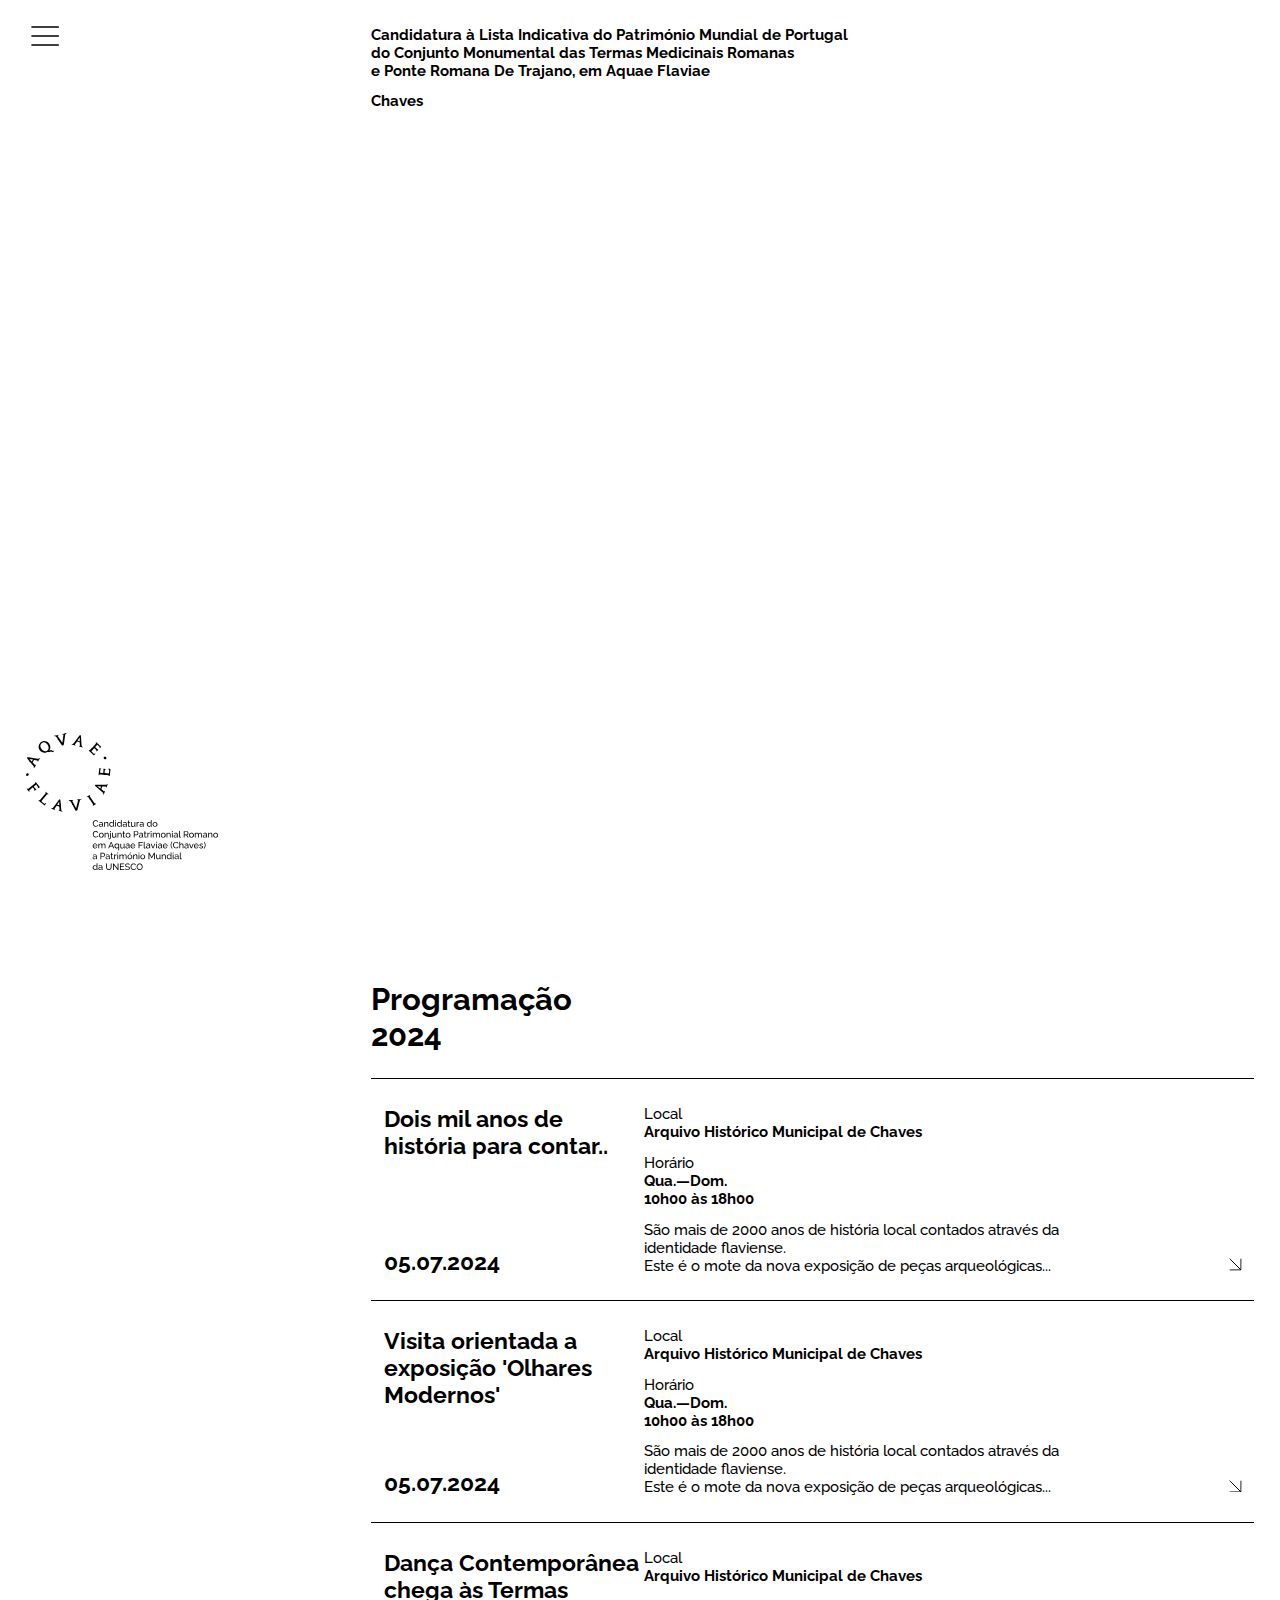
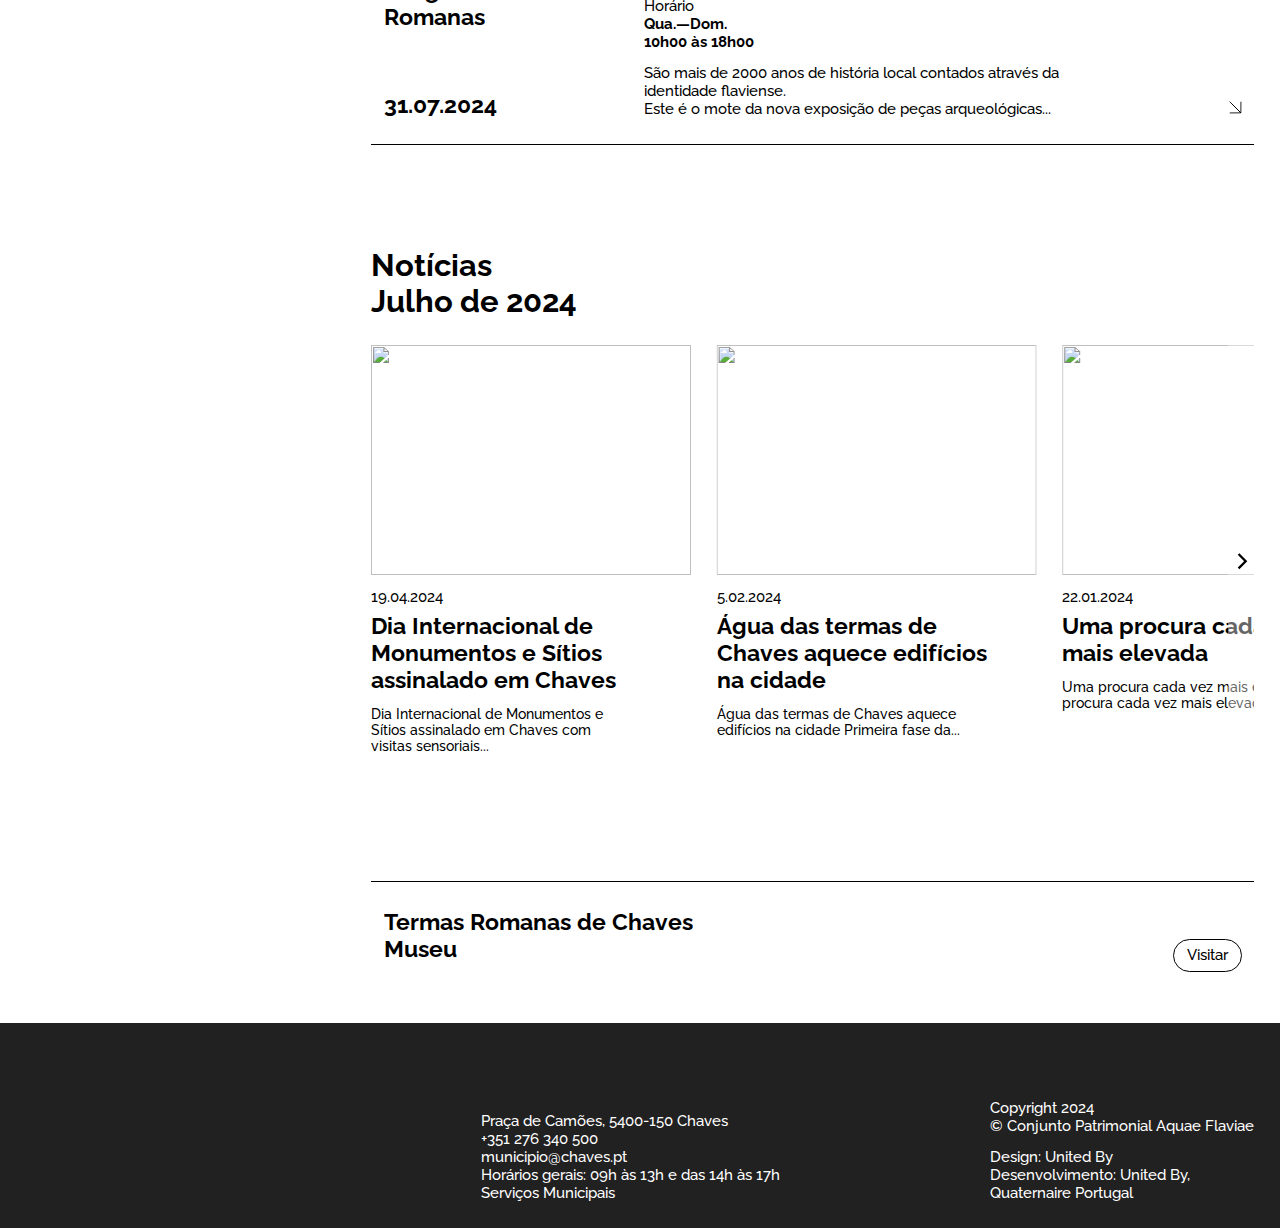
==== commit 5ae0330c: "+++" ====
--- a/index.html
+++ b/index.html
@@ -57,7 +57,7 @@
                         </a>
 
                         <a href="unesco.html">
-                            <li>UNESCO</li>
+                            <li>UNESCO e Património Mundial</li>
                         </a>
                         <a href="contactos.html">
                             <li>Contactos</li>
@@ -68,21 +68,25 @@
             </header>
 
             <div id="logoHeader">
-                <a href="index.html"> <img id="logoEstatico" src="data/geral/logoWhite.svg"></a>
+                <a href="index.html"> <img id="logoEstatico" src="data/geral/logoWhite.svg" alt="Aqua Flaviae - Candidatura do Conjunto Patrimonial Romano en Aquae Flaviae (Chaves) a Património Mundial da Unesco"></a>
             </div>
             <div id="logoHeaderMobile">
-                <a href="index.html"> <img id="logoEstatico" src="data/geral/logo.svg"></a>
+                <a href="index.html"> <img id="logoEstatico" src="data/geral/logo.svg" alt="Aqua Flaviae - Candidatura do Conjunto Patrimonial Romano en Aquae Flaviae (Chaves) a Património Mundial da Unesco"></a>
             </div>
             </div>
 
             <main class="mainDiv">
                 <div class="topDiv">
-                    <p>Conjunto Patrimonial Romano </p>
-                    <p>em Aquae Flaviae</p>
+                    <p id="titleIndexDesktop">Candidatura à Lista Indicativa do Património Mundial de Portugal<br>do Conjunto Monumental das Termas Medicinais Romanas<br>e Ponte Romana De Trajano, em Aquae Flaviae</p>
+                    <p id="titleIndexMobile">Candidatura à Lista Indicativa do Património Mundial de Portugal<br>do Conjunto Monumental das Termas Medicinais Romanas<br>e Ponte Romana De Trajano, em Aquae Flaviae</p>
+
                     <p class="marginTopHalf">Chaves</p>
                 </div>
                 <div class="imageIndex">
-                    <img class="borderRadius" src="data/fotos/2024.05_CHAVES_v1.0_IMG_0368.jpg">
+
+                    <video id="videoIndex" autoplay loop muted>
+                        <source src="data/fotos/videoIndex.mp4" type="video/mp4">
+                    </video>
                 </div>
 
 
@@ -120,23 +124,23 @@
                                                 Este é o mote da nova exposição de peças arqueológicas...</p>
                                             </p>
                                         </div>
-                                        <div class="agendaArrow">
-                                            <svg xmlns="http://www.w3.org/2000/svg" viewBox="0 0 14.79 14.79">
-                                                <defs>
-                                                    <style>
-
-                                                    </style>
-                                                </defs>
-                                                <g id="Layer_1-2" data-name="Layer 1">
-                                                    <g id="Group_9" data-name="Group 9">
-                                                        <path id="Path_1" data-name="Path 1" class="cls-1"
-                                                            d="M3.46,3.46l10.24,10.24.08-12.41" />
-                                                        <path id="Path_2" data-name="Path 2" class="cls-1"
-                                                            d="M1,1l12.7,12.7-12.41.08" />
-                                                    </g>
+                                    </div>
+                                    <div class="agendaArrow">
+                                        <svg xmlns="http://www.w3.org/2000/svg" viewBox="0 0 14.79 14.79">
+                                            <defs>
+                                                <style>
+
+                                                </style>
+                                            </defs>
+                                            <g id="Layer_1-2" data-name="Layer 1">
+                                                <g id="Group_9" data-name="Group 9">
+                                                    <path id="Path_1" data-name="Path 1" class="cls-1"
+                                                        d="M3.46,3.46l10.24,10.24.08-12.41" />
+                                                    <path id="Path_2" data-name="Path 2" class="cls-1"
+                                                        d="M1,1l12.7,12.7-12.41.08" />
                                                 </g>
-                                            </svg>
-                                        </div>
+                                            </g>
+                                        </svg>
                                     </div>
                                 </div>
                             </a>
@@ -167,23 +171,23 @@
                                                 Este é o mote da nova exposição de peças arqueológicas...</p>
                                             </p>
                                         </div>
-                                        <div class="agendaArrow">
-                                            <svg xmlns="http://www.w3.org/2000/svg" viewBox="0 0 14.79 14.79">
-                                                <defs>
-                                                    <style>
-
-                                                    </style>
-                                                </defs>
-                                                <g id="Layer_1-2" data-name="Layer 1">
-                                                    <g id="Group_9" data-name="Group 9">
-                                                        <path id="Path_1" data-name="Path 1" class="cls-1"
-                                                            d="M3.46,3.46l10.24,10.24.08-12.41" />
-                                                        <path id="Path_2" data-name="Path 2" class="cls-1"
-                                                            d="M1,1l12.7,12.7-12.41.08" />
-                                                    </g>
+                                    </div>
+                                    <div class="agendaArrow">
+                                        <svg xmlns="http://www.w3.org/2000/svg" viewBox="0 0 14.79 14.79">
+                                            <defs>
+                                                <style>
+
+                                                </style>
+                                            </defs>
+                                            <g id="Layer_1-2" data-name="Layer 1">
+                                                <g id="Group_9" data-name="Group 9">
+                                                    <path id="Path_1" data-name="Path 1" class="cls-1"
+                                                        d="M3.46,3.46l10.24,10.24.08-12.41" />
+                                                    <path id="Path_2" data-name="Path 2" class="cls-1"
+                                                        d="M1,1l12.7,12.7-12.41.08" />
                                                 </g>
-                                            </svg>
-                                        </div>
+                                            </g>
+                                        </svg>
                                     </div>
                                 </div>
                             </a>
@@ -214,23 +218,23 @@
                                                 Este é o mote da nova exposição de peças arqueológicas...</p>
                                             </p>
                                         </div>
-                                        <div class="agendaArrow">
-                                            <svg xmlns="http://www.w3.org/2000/svg" viewBox="0 0 14.79 14.79">
-                                                <defs>
-                                                    <style>
-
-                                                    </style>
-                                                </defs>
-                                                <g id="Layer_1-2" data-name="Layer 1">
-                                                    <g id="Group_9" data-name="Group 9">
-                                                        <path id="Path_1" data-name="Path 1" class="cls-1"
-                                                            d="M3.46,3.46l10.24,10.24.08-12.41" />
-                                                        <path id="Path_2" data-name="Path 2" class="cls-1"
-                                                            d="M1,1l12.7,12.7-12.41.08" />
-                                                    </g>
+                                    </div>
+                                    <div class="agendaArrow">
+                                        <svg xmlns="http://www.w3.org/2000/svg" viewBox="0 0 14.79 14.79">
+                                            <defs>
+                                                <style>
+
+                                                </style>
+                                            </defs>
+                                            <g id="Layer_1-2" data-name="Layer 1">
+                                                <g id="Group_9" data-name="Group 9">
+                                                    <path id="Path_1" data-name="Path 1" class="cls-1"
+                                                        d="M3.46,3.46l10.24,10.24.08-12.41" />
+                                                    <path id="Path_2" data-name="Path 2" class="cls-1"
+                                                        d="M1,1l12.7,12.7-12.41.08" />
                                                 </g>
-                                            </svg>
-                                        </div>
+                                            </g>
+                                        </svg>
                                     </div>
                                 </div>
                             </a>
@@ -252,7 +256,7 @@
                         <!--News1-->
                         <div class="news marginBottomDefault gallery-cell">
                             <div class="newsImage">
-                                <img class="borderRadius" src="data/fotos/2024.05_CHAVES_v1.0_IMG_0226.jpg">
+                                <img class="borderRadius" src="data/fotos/2024.05_CHAVES_v1.0_IMG_0197.jpg">
                             </div>
                             <div class="newsH1">
                                 <div class="newsH1Title">
@@ -283,7 +287,7 @@
                         <!--News2-->
                         <div class="news marginBottomDefault gallery-cell">
                             <div class="newsImage">
-                                <img class="borderRadius" src="data/fotos/2024.05_CHAVES_v1.0_IMG_0262.jpg">
+                                <img class="borderRadius" src="data/fotos/2024.05_CHAVES_v1.0_IMG_0226.jpg">
                             </div>
                             <div class="newsH1">
                                 <div class="newsH1Title">
@@ -313,7 +317,7 @@
                         <!--News3-->
                         <div class="news marginBottomDefault gallery-cell">
                             <div class="newsImage">
-                                <img class="borderRadius" src="data/fotos/2024.05_CHAVES_v1.0_IMG_0247.jpg">
+                                <img class="borderRadius" src="data/fotos/2024.05_CHAVES_v1.0_IMG_0264.jpg">
                             </div>
                             <div class="newsH1">
                                 <div class="newsH1Title">
@@ -343,7 +347,7 @@
                         <!--News4-->
                         <div class="news marginBottomDefault gallery-cell">
                             <div class="newsImage">
-                                <img class="borderRadius" src="data/fotos/2024.05_CHAVES_v1.0_IMG_0368.jpg">
+                                <img class="borderRadius" src="data/fotos/2024.05_CHAVES_v1.0_IMG_0294.jpg">
                             </div>
                             <div class="newsH1">
                                 <div class="newsH1Title">
@@ -408,7 +412,8 @@
                     <p>Copyright 2024</p>
                     <p class="marginBottomHalf">© Conjunto Patrimonial Aquae Flaviae</p>
                     <p>Design: United By</p>
-                    <p>Development: United By</p>
+                    <p>Desenvolvimento: United By,<br>Quaternaire Portugal
+                    </p>
                 </div>
             </div>
         </footer>
--- a/style.css
+++ b/style.css
@@ -10,7 +10,7 @@
 
 
     --black: #212121;
-    --grey: #F7F7F7;
+    --grey: #EFEFEF;
 
 }
 
@@ -46,6 +46,10 @@
     text-wrap: pretty;
 }
 
+.legenda{
+    font-size: calc(8px + 0.390625vw)!important;
+}
+
 .button {
     font-size: calc(10px + 0.390625vw);
 }
@@ -85,7 +89,11 @@
 }
 
 .bold {
-    font-weight: 700 !important;
+    font-weight: 650 !important;
+}
+
+.italic{
+    font-style: italic;
 }
 
 .regular {
@@ -94,10 +102,12 @@
 
 ::-moz-selection {
     background: var(--grey);
+    color: #000;
 }
 
 ::selection {
     background: var(--grey);
+    color: #000;
 }
 
 a {
@@ -202,12 +212,12 @@
     gap: var(--marginH);
 }
 
-.h1Div{
-    width:40%;
-}
-
-.h1Div h1{
-    text-wrap:pretty;
+.h1Div {
+    width: 50%;
+}
+
+.h1Div h1 {
+    text-wrap: pretty;
 }
 
 
@@ -287,7 +297,7 @@
 }
 
 .selected {
-    font-weight: 700;
+    font-weight: 650;
 }
 
 #logoPart1 {
@@ -301,7 +311,9 @@
 
 /*patrimonio mundial*/
 .imagePatrimonio img {
-    height: 50vh !important;
+    height: 50vh;
+    width: 100%;
+    object-fit: cover;
     border-radius: var(--borderRadius);
 }
 
@@ -326,9 +338,15 @@
     justify-content: space-between;
 }
 
-.imageSectionFlex img {
+.imageLeg {
     width: 30%;
+    height: auto;
     border-radius: var(--borderRadius);
+}
+
+.imageLeg img, .imageLeg video{
+    width:100%;
+    height: auto;
 }
 
 .section50 .imageSection,
@@ -336,6 +354,10 @@
     width: calc(50% - var(--marginH)/2);
 }
 
+.imageSection video{
+    width:100%;
+}
+
 .imagePatrimonio50 {
     width: 100%;
     border-radius: var(--borderRadius);
@@ -356,8 +378,39 @@
     gap: var(--marginH);
 }
 
-
-
+#hidden_Ninfeu, #hidden_Ponte, #hidden_Hidraul, #hidden_Escombros{
+    max-height: 0;
+    overflow: hidden;
+    transition: max-height 0.5s ease-in-out, padding 0.5s ease-in-out, margin 0.5s ease-in-out;
+}
+
+#seeLess_Ninfeu, #seeLess_Ponte, #seeLess_Hidraul, #seeLess_Escombros{
+    display: none;
+}
+
+.adicionalBot{
+    display: flex;
+    justify-content: flex-end;
+    align-content: center;
+    flex-direction: column;
+    align-items: flex-start;
+}
+
+
+#artigos, #bibliografia{
+    margin-bottom: calc(var(--marginH)/4);
+}
+
+#hidden_Artigos p:last-child
+, #hidden_Bibliografia p:last-child{
+    margin-bottom: calc(var(--marginH)/2);
+}
+
+#hidden_Artigos, #hidden_Bibliografia {
+    max-height: 0;
+    overflow: hidden;
+    transition: max-height 0.5s ease-in-out, padding 0.5s ease-in-out, margin 0.5s ease-in-out;
+}
 
 
 /*Unesco*/
@@ -366,8 +419,8 @@
     justify-content: space-between
 }
 
-.textDiv50 div {
-    width: calc(50% - var(--marginH));
+.textDiv50 .div50 {
+    width: calc(50% - var(--marginH) / 2);
 }
 
 .textDiv50 .buttonUnesco {
@@ -392,16 +445,15 @@
     border-radius: var(--borderRadius);
 }
 
-.imageSectionFlex video {
-    width: 30%;
-    border-radius: var(--borderRadius);
-}
-
 
 
 
 
 /*index*/
+#titleIndexMobile{
+    display: none;
+}
+
 .imageIndex img {
     width: 100%;
     height: calc(100vh - var(--marginH)* 2 - var(--topDiv));
@@ -409,6 +461,13 @@
     border-radius: var(--borderRadius);
 }
 
+.imageCandidatura img {
+    width: 100%;
+    height: calc(100vh - var(--marginH)* 2 - var(--topDiv));
+    object-fit: cover;
+    border-radius: var(--borderRadius);
+}
+
 .test {
     margin-top: var(--marginH)
 }
@@ -417,7 +476,7 @@
     display: flex;
     justify-content: space-between;
     border-top: solid 1px black;
-    padding: var(--marginH);
+    padding: var(--marginH) calc(var(--marginH)/2);
     border-radius: var(--borderRadius);
     transition: background-color 0.5s;
 }
@@ -450,7 +509,6 @@
 }
 
 .agendaArrow {
-    display: none;
     align-items: flex-end;
     margin-left: calc(var(--marginH));
     align-self: flex-end;
@@ -485,11 +543,12 @@
     transform: stroke-width 1s;
 }
 
-.newsLink {
+.new .newsLink {
     position: relative;
 }
 
 .news .agendaArrow {
+    display: none;
     position: absolute;
     bottom: 0;
     right: 0;
@@ -504,7 +563,7 @@
     justify-content: space-between;
     align-items: flex-start;
     text-wrap: wrap;
-    width:90%;
+    width: 90%;
 }
 
 .newsImage {
@@ -526,7 +585,7 @@
     display: flex;
     justify-content: space-between;
     border-top: solid 1px black;
-    padding: calc(var(--marginH));
+    padding: var(--marginH) calc(var(--marginH)/2);
     border-radius: var(--borderRadius);
     height: 5vw;
 }
@@ -600,6 +659,17 @@
 }
 
 
+/*candidatura*/
+#hidden_Social, #hidden_Imperios{
+    max-height: 0;
+    overflow: hidden;
+    transition: max-height 0.5s ease-in-out, padding 0.5s ease-in-out, margin 0.5s ease-in-out;
+}
+
+#seeLess_Social, #seeLess_Imperios{
+    display: none;
+}
+
 
 
 
@@ -643,7 +713,7 @@
     }
 
     50% {
-        transform: scale(2);
+        transform: scale(1.5);
     }
 
     100% {
@@ -651,9 +721,13 @@
     }
 }
 
-#mapaChaves {
+#mapaChavesDesktop {
     position: relative;
     display: inline-block;
+}
+
+#mapaChavesMobile{
+    display: none;
 }
 
 .ellipse {
@@ -736,6 +810,10 @@
         font-size: calc(13px + 0.390625vw);
     }
 
+    .newsDetails p {
+        font-size: calc(13px + 0.390625vw);
+    }
+
     .newsH1Title p:last-child {
         font-size: calc(13px + 0.390625vw);
     }
@@ -758,6 +836,7 @@
 
     h4 {
         font-size: calc(15px + 0.390625vw);
+        margin-bottom: calc(var(--marginHMobile) /2);
     }
 
     footer {
@@ -815,6 +894,10 @@
         margin-bottom: calc(var(--marginHMobile) / 2);
     }
 
+    .marginTopTriple {
+        margin-top: calc(var(--marginHMobile)* 3);
+    }
+
     .footerContent {
         align-items: flex-start;
         margin-top: 6vw;
@@ -832,7 +915,7 @@
         flex-direction: column;
     }
 
-    .textDiv50 div {
+    .textDiv50 .div50 {
         width: 100%;
         margin-bottom: var(--marginHMobile);
     }
@@ -852,10 +935,11 @@
     }
 
     .section50 div:first-child {
-        margin-bottom: var(--marginHMobile);
-    }
-
-    .imageSectionFlex img , .imageSectionFlex video{
+        margin-bottom: calc(var(--marginHMobile));
+    }
+
+    .imageSectionFlex img,
+    .imageSectionFlex video {
         width: 100%;
         margin-bottom: var(--marginHMobile);
     }
@@ -865,12 +949,20 @@
         gap: var(--marginHMobile);
     }
 
-    .alignEnd{
+    .alignEnd {
         justify-content: flex-start;
     }
 
-    .agendaArrow{
-        display: none!important;
+    .news .agendaArrow {
+        display: none !important;
+    }
+
+    .agenda .agendaArrow {
+        width: 10%;
+    }
+
+    .h1Div {
+        width: 100% !important;
     }
 
 
@@ -893,9 +985,16 @@
         }
     }
 
-    #mapaChaves {
+     #mapaChavesMobile {
+        display: block;
         position: relative;
         display: inline-block;
+        height: 50vh;
+        width: 100%;
+    }
+
+    #mapaChavesDesktop{
+        display: none;
     }
 
     .ellipse {
@@ -907,16 +1006,44 @@
         height: 3vw;
     }
 
-    #mapaChaves {
-        height: 50vh;
-        width: 100%;
-    }
-
-
+    #ellipseTermas {
+        position: absolute;
+        top: 45%;
+        left: 40%;
+    }
+    
+    #infoEllipseTermas {
+        position: absolute;
+        top: 10%;
+        right: 10%;
+        max-width: 60%;
+    }
+    
+    #ellipsePonte {
+        position: absolute;
+        top: 55%;
+        left: 50%;
+    }
+    
+    #infoEllipsePonte {
+        position: absolute;
+        top:62%;
+        right: 18%;
+        max-width: 60%;
+    }
+
+
+    .infoEllipse {
+        padding: calc(var(--marginHMobile)/2);
+    }
 
 
 
     /*index*/
+
+    #titleIndexDesktop{
+        display: none;
+    }
     .geralDiv {
         padding: 0;
         margin: 0;
@@ -929,7 +1056,7 @@
 
 
 
-    .menuIcon svg{
+    .menuIcon svg {
         width: 5vw;
     }
 
@@ -944,8 +1071,9 @@
 
     }
 
-    .visitaDiv{
-        padding: var(--marginHMobile) 0 !important;;
+    .visitaDiv {
+        padding: var(--marginHMobile) 0 !important;
+        ;
     }
 
     .menuHeader img {
@@ -953,15 +1081,13 @@
     }
 
     .topDiv {
-        height: var(--topDivMobile);
+        min-height: var(--topDivMobile);
         display: flex;
         flex-direction: column;
     }
 
-    .imageIndex img {
-        height: calc(var(--vh, 1h)* 100 - var(--marginHMobile)* 4 - var(--topDiv)* 2);
-        object-fit: cover;
-    }
+
+
 
     #logoEstatico {
         width: auto !important;
@@ -971,13 +1097,12 @@
     .agenda {
         flex-direction: column;
         min-width: 50vw !important;
-        padding: var(--marginHMobile);
-    }
-
-    .agendaH1 {
-        width: 100%;
-    }
-
+        padding: calc(var(--marginHMobile)/1.5) 0;
+    }
+
+    .agendaDate {
+        margin-top: calc(var(--marginHMobile)/4);
+    }
 
     .agendaArrow svg {
         width: 3.5vw;
@@ -996,19 +1121,21 @@
         white-space: nowrap;
     }
 
-    .agendaGeneral svg {
-        display: none;
-    }
+
 
     .agendaGeneral {
         text-wrap: wrap;
     }
 
+    .agendaDetails {
+        width: 90%;
+    }
+
     .agendaDetails p {
         text-wrap: wrap;
     }
 
-    .agendaDetails{
+    .agendaDetails {
         width: 100%;
         display: flex;
         justify-content: flex-start;
@@ -1016,6 +1143,7 @@
     }
 
     .agendaH1 {
+        width: 80%;
         margin-bottom: calc(var(--marginHMobile) / 2);
     }
 
@@ -1034,7 +1162,7 @@
 
     .news {
         min-width: 70vw !important;
-        margin-bottom: 0!important;
+        margin-bottom: 0 !important;
     }
 
     .newsH1Title p:first-child {
@@ -1057,7 +1185,7 @@
     .newsH1 {
         display: flex;
         flex-direction: column;
-        width:100%;
+        width: 100%;
     }
 
     .newsH1 svg {
@@ -1069,15 +1197,11 @@
         margin-top: calc(var(--marginHMobile) / 2);
     }
 
-    
-
     .newsDetails {
         display: none;
     }
 
-    .arrowScroll img {
-        display: none;
-    }
+
 
     .visitaDiv {
         height: fit-content;
@@ -1119,7 +1243,7 @@
     }
 
     #menuItemsDesktop li {
-        font-size: calc(27px + 0.390625vw);
+        font-size: calc(25px + 0.390625vw);
     }
 
     #menuItemsDesktop p {
@@ -1137,30 +1261,55 @@
     }
 
 
+    .imageCandidatura {
+        height: calc(var(--vh, 1h)* 90 - var(--marginHMobile)* 6 - var(--topDiv)) !important;
+    }
+
+    .imageCandidatura img {
+        height: 100%;
+        width: 100%;
+        object-fit: cover;
+    }
+
+    .imagePatrimonio {
+        height: calc(var(--vh, 1h)* 90 - var(--marginHMobile)* 6 - var(--topDiv)) !important;
+    }
+
+    .imagePatrimonio img {
+        height: 100%;
+        width: 100%;
+        object-fit: cover;
+    }
+
+    .imageIndex img {
+        height: calc(var(--vh, 1h)* 100 - var(--marginHMobile)* 6 - var(--topDiv));
+        object-fit: cover;
+    }
+
+    #videoIndex{
+        height: calc(var(--vh, 1h)* 100 - var(--marginHMobile)* 6 - var(--topDiv))!important;
+        object-fit: cover;
+    }
+    
 
     .imageIndex video {
         width: 100%;
         height: auto;
     }
 
-    .imagePatrimonio img {
-        height: calc(var(--vh, 1h)* 100 - var(--marginHMobile)* 4 - var(--topDiv)* 2)!important;
-    }
-
-    .imageIndex img {
-        height: calc(var(--vh, 1h)* 100 - var(--marginHMobile)* 6 - var(--topDivMobile)*2)!important
-    }
-
-    #verticalImage{
+    .verticalImage {
         object-position: right;
-    }
-
-    .section div:first-child{
+        width: 100%!important;
+        height: 100%!important;
+    }
+    
+
+    .section div:first-child {
         margin-bottom: calc(var(--marginHMobile));
     }
 
-    .noticiasGeral{
-        margin-bottom: 0!important;
+    .noticiasGeral {
+        margin-bottom: 0 !important;
     }
 
 
@@ -1168,4 +1317,36 @@
         margin-top: calc(var(--marginHMobile)*4);
     }
 
+
+    .buttonUnesco{
+        display: flex;
+        flex-direction: column;
+        margin-top: calc(var(--marginHMobile));
+    }
+
+    .buttonUnesco .button{
+        margin-top: calc(var(--marginHMobile) / 2);
+    }
+
+    #textDivTopCandidatura div{
+        margin:0!important;
+        align-self: flex-start;
+    }
+
+
+
+
+
+    .topDiv .newsDetails{
+        display: block;
+    }
+
+    .newsDetails{
+        align-self: flex-start;
+    }
+
+    .topDivAgenda, .topDivNews{
+        margin:0!important;
+    }
+
 }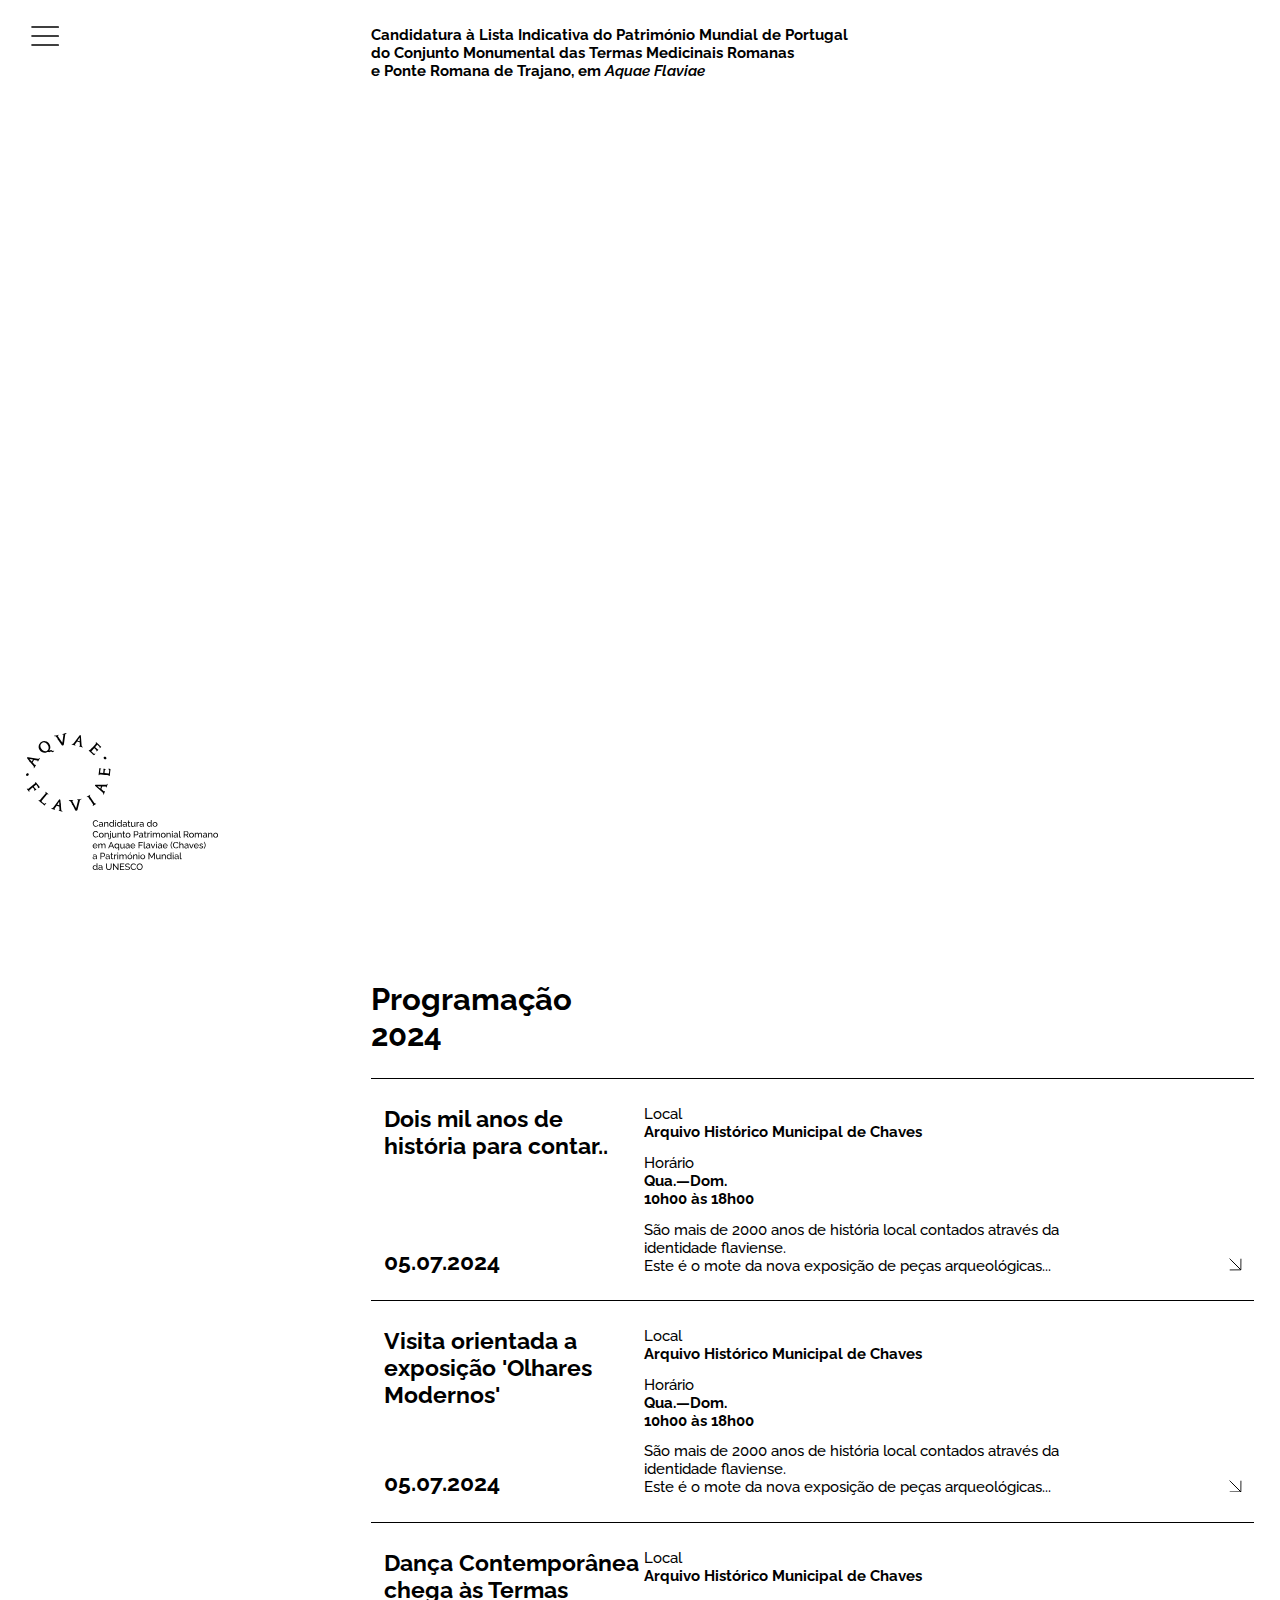
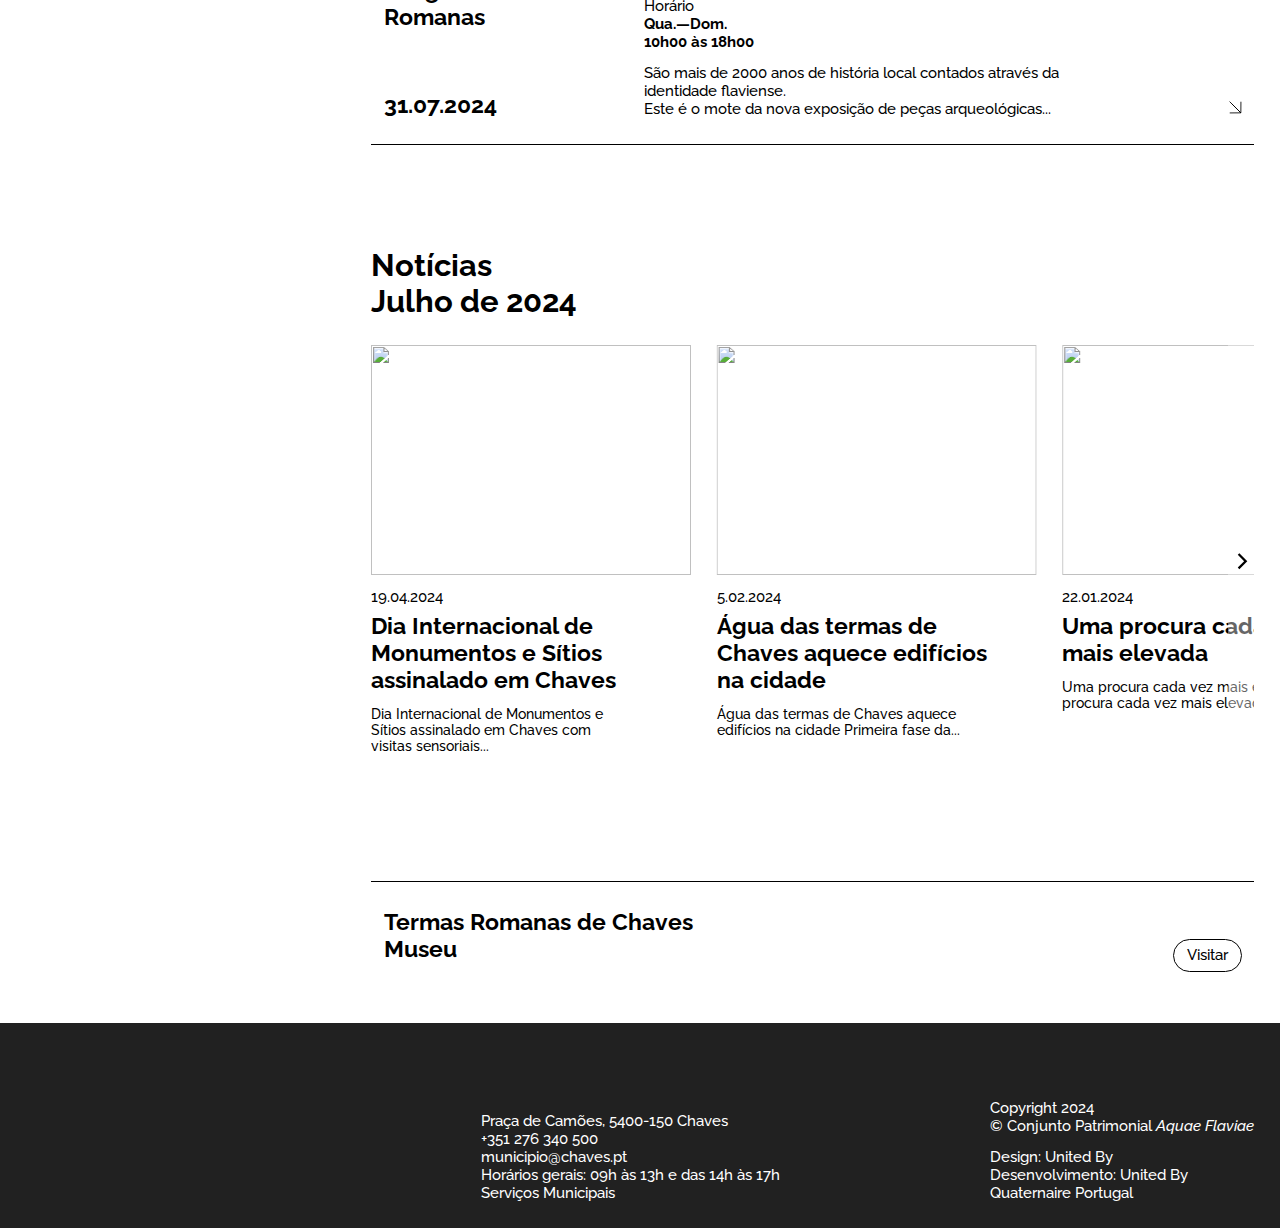
==== commit 298a10cb: "++" ====
--- a/index.html
+++ b/index.html
@@ -77,10 +77,8 @@
 
             <main class="mainDiv">
                 <div class="topDiv">
-                    <p id="titleIndexDesktop">Candidatura à Lista Indicativa do Património Mundial de Portugal<br>do Conjunto Monumental das Termas Medicinais Romanas<br>e Ponte Romana De Trajano, em Aquae Flaviae</p>
-                    <p id="titleIndexMobile">Candidatura à Lista Indicativa do Património Mundial de Portugal<br>do Conjunto Monumental das Termas Medicinais Romanas<br>e Ponte Romana De Trajano, em Aquae Flaviae</p>
-
-                    <p class="marginTopHalf">Chaves</p>
+                    <p id="titleIndexDesktop">Candidatura à Lista Indicativa do Património Mundial de Portugal<br>do Conjunto Monumental das Termas Medicinais Romanas<br>e Ponte Romana de Trajano, em <a class="bolditalic">Aquae Flaviae</a></p>
+                    <p id="titleIndexMobile">Candidatura à Lista Indicativa do Património Mundial de Portugal do Conjunto Monumental das Termas Medicinais Romanas e Ponte Romana de Trajano, em <a class="bolditalic">Aquae Flaviae</a></p>
                 </div>
                 <div class="imageIndex">
 
@@ -254,7 +252,7 @@
                     <div class="main-gallery">
 
                         <!--News1-->
-                        <div class="news marginBottomDefault gallery-cell">
+                        <div class="news marginBottomDefault gallery-cell" onclick="window.location.href='noticia.html';">
                             <div class="newsImage">
                                 <img class="borderRadius" src="data/fotos/2024.05_CHAVES_v1.0_IMG_0197.jpg">
                             </div>
@@ -285,7 +283,7 @@
                             </div>
                         </div>
                         <!--News2-->
-                        <div class="news marginBottomDefault gallery-cell">
+                        <div class="news marginBottomDefault gallery-cell" onclick="window.location.href='noticia.html';">
                             <div class="newsImage">
                                 <img class="borderRadius" src="data/fotos/2024.05_CHAVES_v1.0_IMG_0226.jpg">
                             </div>
@@ -315,7 +313,7 @@
                             </div>
                         </div>
                         <!--News3-->
-                        <div class="news marginBottomDefault gallery-cell">
+                        <div class="news marginBottomDefault gallery-cell" onclick="window.location.href='noticia.html';">
                             <div class="newsImage">
                                 <img class="borderRadius" src="data/fotos/2024.05_CHAVES_v1.0_IMG_0264.jpg">
                             </div>
@@ -345,7 +343,7 @@
                             </div>
                         </div>
                         <!--News4-->
-                        <div class="news marginBottomDefault gallery-cell">
+                        <div class="news marginBottomDefault gallery-cell" onclick="window.location.href='noticia.html';">
                             <div class="newsImage">
                                 <img class="borderRadius" src="data/fotos/2024.05_CHAVES_v1.0_IMG_0294.jpg">
                             </div>
@@ -399,7 +397,7 @@
                 <img id="logoFooter" src="data/geral/logoWhite.svg">
             </div>
             <div class="footerContent">
-
+    
                 <div class="noneMobile"></div>
                 <div>
                     <p>Praça de Camões, 5400-150 Chaves</p>
@@ -410,9 +408,9 @@
                 </div>
                 <div>
                     <p>Copyright 2024</p>
-                    <p class="marginBottomHalf">© Conjunto Patrimonial Aquae Flaviae</p>
+                    <p class="marginBottomHalf">© Conjunto Patrimonial <a class="italic">Aquae Flaviae</a></p>
                     <p>Design: United By</p>
-                    <p>Desenvolvimento: United By,<br>Quaternaire Portugal
+                    <p>Desenvolvimento: United By<br>Quaternaire Portugal
                     </p>
                 </div>
             </div>
--- a/style.css
+++ b/style.css
@@ -3,7 +3,7 @@
 :root {
     --marginH: 2vw;
     --marginHMobile: 6vw;
-    --topDiv: 15vh;
+    --topDiv: 10vh;
     --topDivMobile: 10vh;
     --borderRadius: 0px;
     --headerHeightMobile: 15vh;
@@ -48,6 +48,7 @@
 
 .legenda{
     font-size: calc(8px + 0.390625vw)!important;
+    width:80%;
 }
 
 .button {
@@ -94,6 +95,15 @@
 
 .italic{
     font-style: italic;
+}
+
+.bolditalic{
+    font-weight: 650 !important;
+    font-style: italic;
+}
+
+footer .italic{
+    color: white!important;
 }
 
 .regular {
@@ -190,6 +200,7 @@
 
 .topDiv {
     min-height: var(--topDiv);
+    margin-bottom: var(--marginH);
 }
 
 header {
@@ -212,10 +223,14 @@
     gap: var(--marginH);
 }
 
+
 .h1Div {
     width: 50%;
 }
 
+.textDiv .h1Div{
+    width: 60%!important;
+}
 .h1Div h1 {
     text-wrap: pretty;
 }
@@ -397,16 +412,27 @@
 }
 
 
-#artigos, #bibliografia{
+#artigos, #bibliografia, #cartas{
     margin-bottom: calc(var(--marginH)/4);
-}
+    transition: margin-left 0.5s;
+    font-weight: 600;
+}
+
+
+#artigos:hover, #bibliografia:hover, #cartas:hover{
+    margin-left: 1vw;
+    transition: margin-left 0.5s;
+    cursor: pointer;
+}
+
 
 #hidden_Artigos p:last-child
-, #hidden_Bibliografia p:last-child{
+, #hidden_Bibliografia p:last-child
+, #hidden_Cartas p:last-child{
     margin-bottom: calc(var(--marginH)/2);
 }
 
-#hidden_Artigos, #hidden_Bibliografia {
+#hidden_Artigos, #hidden_Bibliografia, #hidden_Cartas {
     max-height: 0;
     overflow: hidden;
     transition: max-height 0.5s ease-in-out, padding 0.5s ease-in-out, margin 0.5s ease-in-out;
@@ -431,6 +457,7 @@
 .buttonUnesco {
     display: flex;
     gap: var(--marginH);
+    margin-bottom: calc(var(--marginH)/2);
 }
 
 .alignEnd {
@@ -438,12 +465,6 @@
     justify-content: flex-end;
 }
 
-.imageIndex video {
-    width: 100%;
-    height: calc(100vh - var(--marginH)* 2 - var(--topDiv));
-    object-fit: cover;
-    border-radius: var(--borderRadius);
-}
 
 
 
@@ -454,12 +475,24 @@
     display: none;
 }
 
+#titleIndexDesktop{
+    display: block;
+}
+
 .imageIndex img {
     width: 100%;
-    height: calc(100vh - var(--marginH)* 2 - var(--topDiv));
+    height: calc(100vh - var(--marginH)* 3 - var(--topDiv));
     object-fit: cover;
     border-radius: var(--borderRadius);
 }
+
+.imageIndex video {
+    width: 100%;
+    height: calc(100vh - var(--marginH)* 3 - var(--topDiv));
+    object-fit: cover;
+    border-radius: var(--borderRadius);
+}
+
 
 .imageCandidatura img {
     width: 100%;
@@ -810,6 +843,11 @@
         font-size: calc(13px + 0.390625vw);
     }
 
+    .legenda{
+        font-size: calc(12px + 0.390625vw)!important;
+        width:100%;
+    }
+
     .newsDetails p {
         font-size: calc(13px + 0.390625vw);
     }
@@ -870,6 +908,10 @@
         top: auto;
     }
 
+    .textDiv50 .div50 {
+        margin: var(--marginH) 0 !important ;
+    }
+
     .marginTopDefault {
         margin-top: var(--marginHMobile);
     }
@@ -879,7 +921,7 @@
     }
 
     .marginTopDouble {
-        margin-top: calc(var(--marginHMobile) * 2);
+        margin-top: calc(var(--marginHMobile) * 1.5);
     }
 
     .marginBottomDouble {
@@ -895,8 +937,14 @@
     }
 
     .marginTopTriple {
-        margin-top: calc(var(--marginHMobile)* 3);
-    }
+        margin-top: calc(var(--marginHMobile)* 2);
+    }
+
+    .marginTop4 {
+        margin-top: calc(var(--marginHMobile)* 2);
+    }
+
+    
 
     .footerContent {
         align-items: flex-start;
@@ -911,6 +959,13 @@
         padding: calc(var(--marginHMobile) / 4) calc(var(--marginHMobile) / 2);
     }
 
+    .buttonUnesco{
+        margin:0 0 var(--marginH) 0 !important;
+        
+    }
+
+
+
     .textDiv50 {
         flex-direction: column;
     }
@@ -941,7 +996,6 @@
     .imageSectionFlex img,
     .imageSectionFlex video {
         width: 100%;
-        margin-bottom: var(--marginHMobile);
     }
 
     .section {
@@ -1040,10 +1094,14 @@
 
 
     /*index*/
-
     #titleIndexDesktop{
         display: none;
     }
+
+    #titleIndexMobile{
+        display: block;
+    }
+
     .geralDiv {
         padding: 0;
         margin: 0;
@@ -1228,13 +1286,14 @@
         flex-direction: column;
         justify-content: center;
         gap: calc(var(--marginH) * 2);
-        transition: top 0.7s linear;
+        transition: all 0.7s linear;
+        opacity: 1;
     }
 
     #menuItemsDesktop.show {
         display: flex;
         top: calc(var(--vh, 1h) * 0);
-        transition: top 0.7s linear;
+        opacity: 1;
     }
 
     .menuIcon svg {
@@ -1334,6 +1393,16 @@
     }
 
 
+    .textDiv h3{
+        margin: 0!important;
+    }
+
+
+    .imageLeg{
+        width:100%;
+        margin-bottom: calc(var(--marginHMobile)/2);
+    }
+
 
 
 
